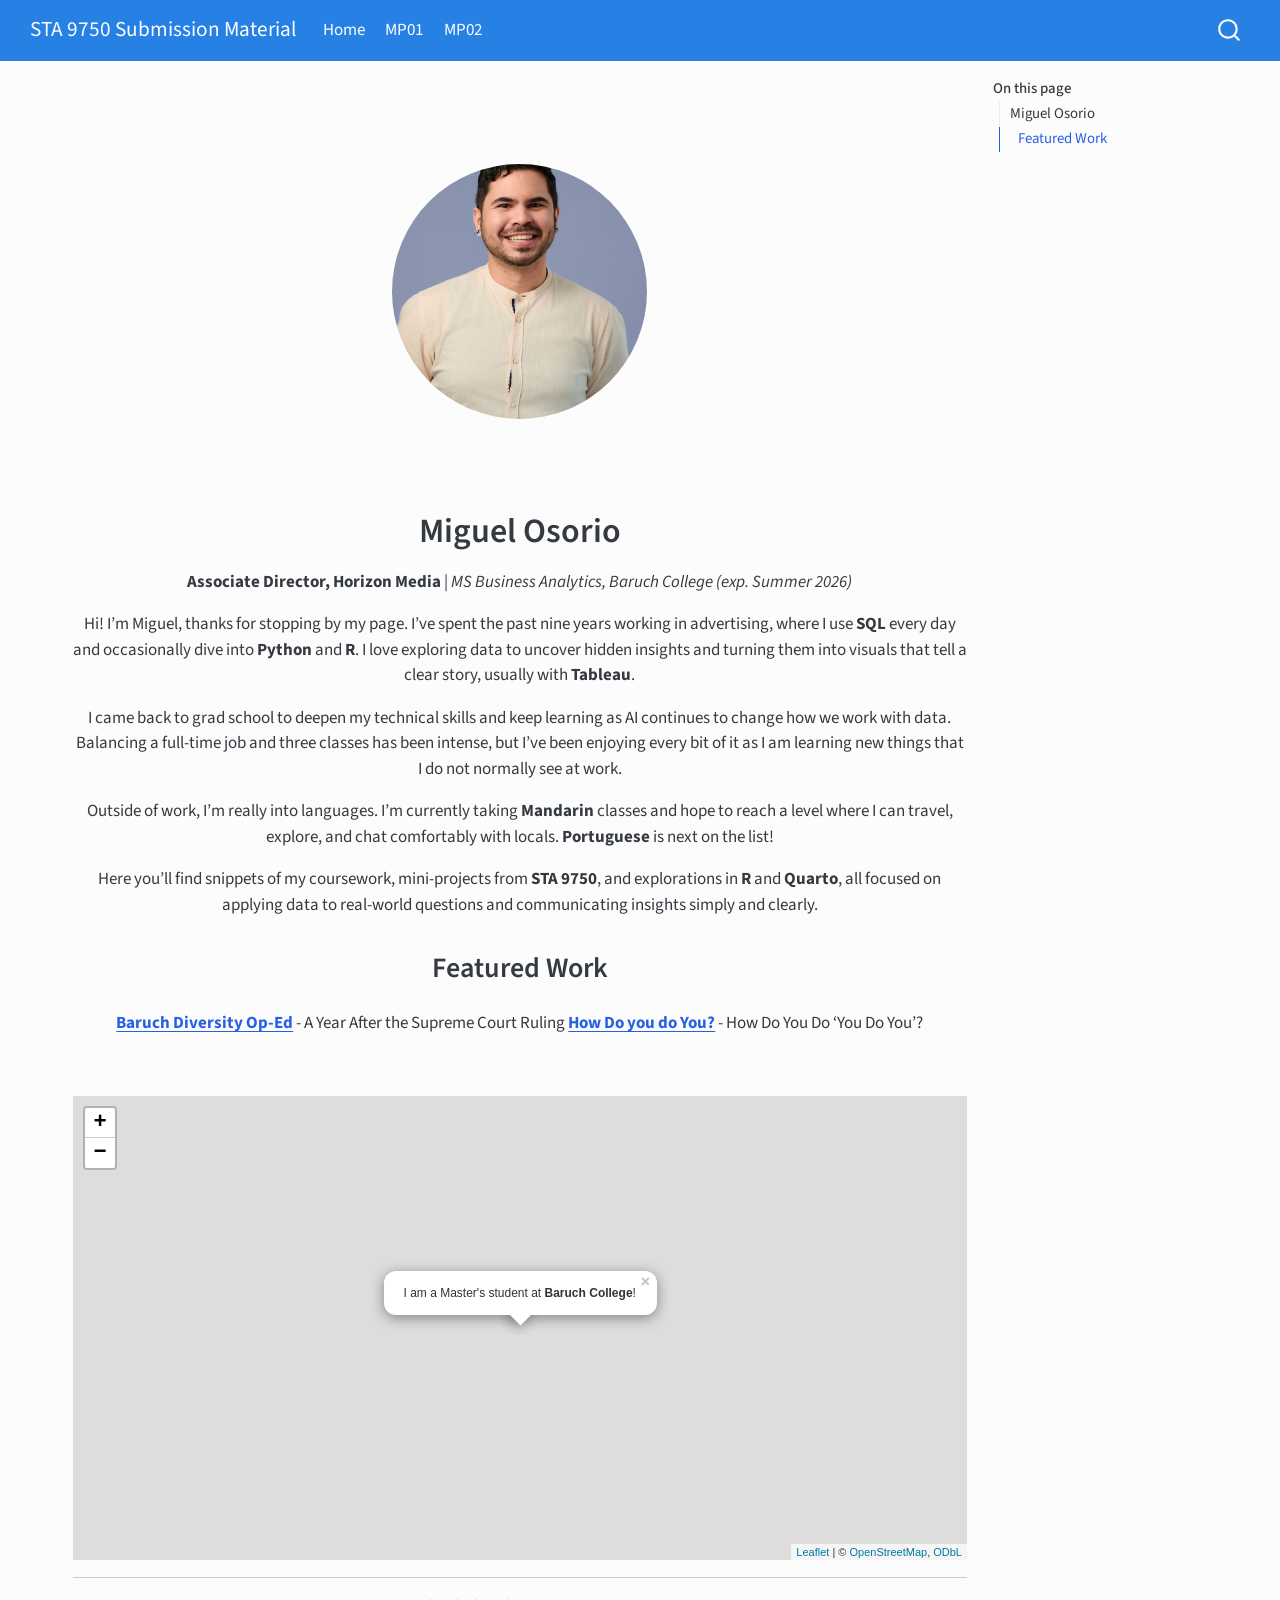
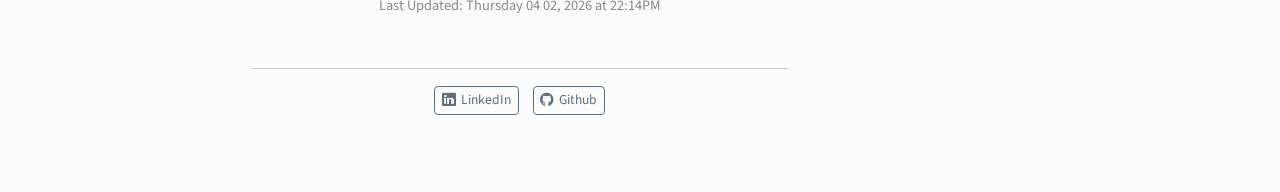
==== docs/index.html @ ac1d6ea3 "Full Submission: Homepage, MP01, and MP02" ====
<!DOCTYPE html>
<html xmlns="http://www.w3.org/1999/xhtml" lang="en" xml:lang="en"><head>

<meta charset="utf-8">
<meta name="generator" content="quarto-1.8.27">

<meta name="viewport" content="width=device-width, initial-scale=1.0, user-scalable=yes">


<title>STA 9750 Submission Material</title>
<style>
code{white-space: pre-wrap;}
span.smallcaps{font-variant: small-caps;}
div.columns{display: flex; gap: min(4vw, 1.5em);}
div.column{flex: auto; overflow-x: auto;}
div.hanging-indent{margin-left: 1.5em; text-indent: -1.5em;}
ul.task-list{list-style: none;}
ul.task-list li input[type="checkbox"] {
  width: 0.8em;
  margin: 0 0.8em 0.2em -1em; /* quarto-specific, see https://github.com/quarto-dev/quarto-cli/issues/4556 */ 
  vertical-align: middle;
}
</style>


<script src="site_libs/quarto-nav/quarto-nav.js"></script>
<script src="site_libs/quarto-nav/headroom.min.js"></script>
<script src="site_libs/clipboard/clipboard.min.js"></script>
<script src="site_libs/quarto-search/autocomplete.umd.js"></script>
<script src="site_libs/quarto-search/fuse.min.js"></script>
<script src="site_libs/quarto-search/quarto-search.js"></script>
<meta name="quarto:offset" content="./">
<script src="site_libs/quarto-html/quarto.js" type="module"></script>
<script src="site_libs/quarto-html/tabsets/tabsets.js" type="module"></script>
<script src="site_libs/quarto-html/axe/axe-check.js" type="module"></script>
<script src="site_libs/quarto-html/popper.min.js"></script>
<script src="site_libs/quarto-html/tippy.umd.min.js"></script>
<link href="site_libs/quarto-html/tippy.css" rel="stylesheet">
<link href="site_libs/quarto-html/quarto-syntax-highlighting-ed96de9b727972fe78a7b5d16c58bf87.css" rel="stylesheet" id="quarto-text-highlighting-styles">
<script src="site_libs/bootstrap/bootstrap.min.js"></script>
<link href="site_libs/bootstrap/bootstrap-icons.css" rel="stylesheet">
<link href="site_libs/bootstrap/bootstrap-029b10fc0dc652dab2ec1ac156c1a037.min.css" rel="stylesheet" append-hash="true" id="quarto-bootstrap" data-mode="light">
<script id="quarto-search-options" type="application/json">{
  "location": "navbar",
  "copy-button": false,
  "collapse-after": 3,
  "panel-placement": "end",
  "type": "overlay",
  "limit": 50,
  "keyboard-shortcut": [
    "f",
    "/",
    "s"
  ],
  "show-item-context": false,
  "language": {
    "search-no-results-text": "No results",
    "search-matching-documents-text": "matching documents",
    "search-copy-link-title": "Copy link to search",
    "search-hide-matches-text": "Hide additional matches",
    "search-more-match-text": "more match in this document",
    "search-more-matches-text": "more matches in this document",
    "search-clear-button-title": "Clear",
    "search-text-placeholder": "",
    "search-detached-cancel-button-title": "Cancel",
    "search-submit-button-title": "Submit",
    "search-label": "Search"
  }
}</script>
<link href="site_libs/htmltools-fill-0.5.9/fill.css" rel="stylesheet">

<script src="site_libs/htmlwidgets-1.6.4/htmlwidgets.js"></script>

<script src="site_libs/jquery-3.6.0/jquery-3.6.0.min.js"></script>

<link href="site_libs/leaflet-1.3.1/leaflet.css" rel="stylesheet">

<script src="site_libs/leaflet-1.3.1/leaflet.js"></script>

<link href="site_libs/leafletfix-1.0.0/leafletfix.css" rel="stylesheet">

<script src="site_libs/proj4-2.6.2/proj4.min.js"></script>

<script src="site_libs/Proj4Leaflet-1.0.1/proj4leaflet.js"></script>

<link href="site_libs/rstudio_leaflet-1.3.1/rstudio_leaflet.css" rel="stylesheet">

<script src="site_libs/leaflet-binding-2.2.3/leaflet.js"></script>



<link rel="stylesheet" href="styles.css">
</head>

<body class="nav-fixed quarto-light">

<div id="quarto-search-results"></div>
  <header id="quarto-header" class="headroom fixed-top">
    <nav class="navbar navbar-expand-lg " data-bs-theme="dark">
      <div class="navbar-container container-fluid">
      <div class="navbar-brand-container mx-auto">
    <a class="navbar-brand" href="./index.html">
    <span class="navbar-title">STA 9750 Submission Material</span>
    </a>
  </div>
            <div id="quarto-search" class="" title="Search"></div>
          <button class="navbar-toggler" type="button" data-bs-toggle="collapse" data-bs-target="#navbarCollapse" aria-controls="navbarCollapse" role="menu" aria-expanded="false" aria-label="Toggle navigation" onclick="if (window.quartoToggleHeadroom) { window.quartoToggleHeadroom(); }">
  <span class="navbar-toggler-icon"></span>
</button>
          <div class="collapse navbar-collapse" id="navbarCollapse">
            <ul class="navbar-nav navbar-nav-scroll me-auto">
  <li class="nav-item">
    <a class="nav-link active" href="./index.html" aria-current="page"> 
<span class="menu-text">Home</span></a>
  </li>  
  <li class="nav-item">
    <a class="nav-link" href="./mp01.html"> 
<span class="menu-text">MP01</span></a>
  </li>  
  <li class="nav-item">
    <a class="nav-link" href="./mp02.html"> 
<span class="menu-text">MP02</span></a>
  </li>  
</ul>
          </div> <!-- /navcollapse -->
            <div class="quarto-navbar-tools">
</div>
      </div> <!-- /container-fluid -->
    </nav>
</header>
<!-- content -->
<div id="quarto-content" class="quarto-container page-columns page-rows-contents page-layout-full page-navbar">
<!-- sidebar -->
<!-- margin-sidebar -->
    <div id="quarto-margin-sidebar" class="sidebar margin-sidebar">
        <nav id="TOC" role="doc-toc" class="toc-active">
    <h2 id="toc-title">On this page</h2>
  <ul>
  <li><a href="#miguel-osorio" id="toc-miguel-osorio" class="nav-link active" data-scroll-target="#miguel-osorio">Miguel Osorio</a>
  <ul class="collapse">
  <li><a href="#featured-work" id="toc-featured-work" class="nav-link" data-scroll-target="#featured-work">Featured Work</a></li>
  </ul></li>
  </ul>
</nav>
    </div>
<!-- main -->
<div class="quarto-about-jolla column-page-left">
  <img src="miguel-headshot.jpg" class="about-image
  round " style="height: 15em; width: 15em;">
 <header id="title-block-header" class="quarto-title-block"></header><main class="content column-page-left" id="quarto-document-content">

<section id="miguel-osorio" class="level1">
<h1>Miguel Osorio</h1>
<p><strong>Associate Director, Horizon Media</strong> | <em>MS Business Analytics, Baruch College (exp. Summer 2026)</em></p>
<p>Hi! I’m Miguel, thanks for stopping by my page. I’ve spent the past nine years working in advertising, where I use <strong>SQL</strong> every day and occasionally dive into <strong>Python</strong> and <strong>R</strong>. I love exploring data to uncover hidden insights and turning them into visuals that tell a clear story, usually with <strong>Tableau</strong>.</p>
<p>I came back to grad school to deepen my technical skills and keep learning as AI continues to change how we work with data. Balancing a full-time job and three classes has been intense, but I’ve been enjoying every bit of it as I am learning new things that I do not normally see at work.</p>
<p>Outside of work, I’m really into languages. I’m currently taking <strong>Mandarin</strong> classes and hope to reach a level where I can travel, explore, and chat comfortably with locals. <strong>Portuguese</strong> is next on the list!</p>
<p>Here you’ll find snippets of my coursework, mini-projects from <strong>STA 9750</strong>, and explorations in <strong>R</strong> and <strong>Quarto</strong>, all focused on applying data to real-world questions and communicating insights simply and clearly.</p>
<section id="featured-work" class="level2">
<h2 data-anchor-id="featured-work">Featured Work</h2>
<p><a href="./mp01.html"><strong>Baruch Diversity Op-Ed</strong></a> - A Year After the Supreme Court Ruling <a href="./mp02.html"><strong>How Do you do You?</strong></a> - How Do You Do ‘You Do You’?</p>
<p><br></p>
<div class="cell">
<div class="cell-output-display">
<div class="leaflet html-widget html-fill-item" id="htmlwidget-bba6ddc461e7a5e48468" style="width:100%;height:464px;"></div>
<script type="application/json" data-for="htmlwidget-bba6ddc461e7a5e48468">{"x":{"options":{"crs":{"crsClass":"L.CRS.EPSG3857","code":null,"proj4def":null,"projectedBounds":null,"options":{}}},"calls":[{"method":"addTiles","args":["https://{s}.tile.openstreetmap.org/{z}/{x}/{y}.png",null,null,{"minZoom":0,"maxZoom":18,"tileSize":256,"subdomains":"abc","errorTileUrl":"","tms":false,"noWrap":false,"zoomOffset":0,"zoomReverse":false,"opacity":1,"zIndex":1,"detectRetina":false,"attribution":"&copy; <a href=\"https://openstreetmap.org/copyright/\">OpenStreetMap<\/a>,  <a href=\"https://opendatacommons.org/licenses/odbl/\">ODbL<\/a>"}]},{"method":"addPopups","args":[40.74028,-73.98333,"I am a Master's student at <b>Baruch College<\/b>!",null,null,{"maxWidth":300,"minWidth":50,"autoPan":true,"keepInView":false,"closeButton":true,"className":""}]}],"setView":[[40.74028,-73.98333],17,[]],"limits":{"lat":[40.74028,40.74028],"lng":[-73.98333,-73.98333]}},"evals":[],"jsHooks":[]}</script>
</div>
</div>
<hr>
<p>Last Updated: Thursday 04 02, 2026 at 22:14PM</p>


</section>
</section>
</main> 
  <hr class="about-sep">
   <div class="about-links">
  <a href="https://linkedin.com" class="about-link" rel="" target="">
    <i class="bi bi-linkedin"></i>
     <span class="about-link-text">LinkedIn</span>
  </a>
  <a href="https://github.com" class="about-link" rel="" target="">
    <i class="bi bi-github"></i>
     <span class="about-link-text">Github</span>
  </a>
</div>
</div>
 <!-- /main -->
<script id="quarto-html-after-body" type="application/javascript">
  window.document.addEventListener("DOMContentLoaded", function (event) {
    const isCodeAnnotation = (el) => {
      for (const clz of el.classList) {
        if (clz.startsWith('code-annotation-')) {                     
          return true;
        }
      }
      return false;
    }
    const onCopySuccess = function(e) {
      // button target
      const button = e.trigger;
      // don't keep focus
      button.blur();
      // flash "checked"
      button.classList.add('code-copy-button-checked');
      var currentTitle = button.getAttribute("title");
      button.setAttribute("title", "Copied!");
      let tooltip;
      if (window.bootstrap) {
        button.setAttribute("data-bs-toggle", "tooltip");
        button.setAttribute("data-bs-placement", "left");
        button.setAttribute("data-bs-title", "Copied!");
        tooltip = new bootstrap.Tooltip(button, 
          { trigger: "manual", 
            customClass: "code-copy-button-tooltip",
            offset: [0, -8]});
        tooltip.show();    
      }
      setTimeout(function() {
        if (tooltip) {
          tooltip.hide();
          button.removeAttribute("data-bs-title");
          button.removeAttribute("data-bs-toggle");
          button.removeAttribute("data-bs-placement");
        }
        button.setAttribute("title", currentTitle);
        button.classList.remove('code-copy-button-checked');
      }, 1000);
      // clear code selection
      e.clearSelection();
    }
    const getTextToCopy = function(trigger) {
      const outerScaffold = trigger.parentElement.cloneNode(true);
      const codeEl = outerScaffold.querySelector('code');
      for (const childEl of codeEl.children) {
        if (isCodeAnnotation(childEl)) {
          childEl.remove();
        }
      }
      return codeEl.innerText;
    }
    const clipboard = new window.ClipboardJS('.code-copy-button:not([data-in-quarto-modal])', {
      text: getTextToCopy
    });
    clipboard.on('success', onCopySuccess);
    if (window.document.getElementById('quarto-embedded-source-code-modal')) {
      const clipboardModal = new window.ClipboardJS('.code-copy-button[data-in-quarto-modal]', {
        text: getTextToCopy,
        container: window.document.getElementById('quarto-embedded-source-code-modal')
      });
      clipboardModal.on('success', onCopySuccess);
    }
      var localhostRegex = new RegExp(/^(?:http|https):\/\/localhost\:?[0-9]*\//);
      var mailtoRegex = new RegExp(/^mailto:/);
        var filterRegex = new RegExp("https:\/\/miggonzalz\.github\.io\/STA9750-2026-SPRING\/");
      var isInternal = (href) => {
          return filterRegex.test(href) || localhostRegex.test(href) || mailtoRegex.test(href);
      }
      // Inspect non-navigation links and adorn them if external
     var links = window.document.querySelectorAll('a[href]:not(.nav-link):not(.navbar-brand):not(.toc-action):not(.sidebar-link):not(.sidebar-item-toggle):not(.pagination-link):not(.no-external):not([aria-hidden]):not(.dropdown-item):not(.quarto-navigation-tool):not(.about-link)');
      for (var i=0; i<links.length; i++) {
        const link = links[i];
        if (!isInternal(link.href)) {
          // undo the damage that might have been done by quarto-nav.js in the case of
          // links that we want to consider external
          if (link.dataset.originalHref !== undefined) {
            link.href = link.dataset.originalHref;
          }
        }
      }
    function tippyHover(el, contentFn, onTriggerFn, onUntriggerFn) {
      const config = {
        allowHTML: true,
        maxWidth: 500,
        delay: 100,
        arrow: false,
        appendTo: function(el) {
            return el.parentElement;
        },
        interactive: true,
        interactiveBorder: 10,
        theme: 'quarto',
        placement: 'bottom-start',
      };
      if (contentFn) {
        config.content = contentFn;
      }
      if (onTriggerFn) {
        config.onTrigger = onTriggerFn;
      }
      if (onUntriggerFn) {
        config.onUntrigger = onUntriggerFn;
      }
      window.tippy(el, config); 
    }
    const noterefs = window.document.querySelectorAll('a[role="doc-noteref"]');
    for (var i=0; i<noterefs.length; i++) {
      const ref = noterefs[i];
      tippyHover(ref, function() {
        // use id or data attribute instead here
        let href = ref.getAttribute('data-footnote-href') || ref.getAttribute('href');
        try { href = new URL(href).hash; } catch {}
        const id = href.replace(/^#\/?/, "");
        const note = window.document.getElementById(id);
        if (note) {
          return note.innerHTML;
        } else {
          return "";
        }
      });
    }
    const xrefs = window.document.querySelectorAll('a.quarto-xref');
    const processXRef = (id, note) => {
      // Strip column container classes
      const stripColumnClz = (el) => {
        el.classList.remove("page-full", "page-columns");
        if (el.children) {
          for (const child of el.children) {
            stripColumnClz(child);
          }
        }
      }
      stripColumnClz(note)
      if (id === null || id.startsWith('sec-')) {
        // Special case sections, only their first couple elements
        const container = document.createElement("div");
        if (note.children && note.children.length > 2) {
          container.appendChild(note.children[0].cloneNode(true));
          for (let i = 1; i < note.children.length; i++) {
            const child = note.children[i];
            if (child.tagName === "P" && child.innerText === "") {
              continue;
            } else {
              container.appendChild(child.cloneNode(true));
              break;
            }
          }
          if (window.Quarto?.typesetMath) {
            window.Quarto.typesetMath(container);
          }
          return container.innerHTML
        } else {
          if (window.Quarto?.typesetMath) {
            window.Quarto.typesetMath(note);
          }
          return note.innerHTML;
        }
      } else {
        // Remove any anchor links if they are present
        const anchorLink = note.querySelector('a.anchorjs-link');
        if (anchorLink) {
          anchorLink.remove();
        }
        if (window.Quarto?.typesetMath) {
          window.Quarto.typesetMath(note);
        }
        if (note.classList.contains("callout")) {
          return note.outerHTML;
        } else {
          return note.innerHTML;
        }
      }
    }
    for (var i=0; i<xrefs.length; i++) {
      const xref = xrefs[i];
      tippyHover(xref, undefined, function(instance) {
        instance.disable();
        let url = xref.getAttribute('href');
        let hash = undefined; 
        if (url.startsWith('#')) {
          hash = url;
        } else {
          try { hash = new URL(url).hash; } catch {}
        }
        if (hash) {
          const id = hash.replace(/^#\/?/, "");
          const note = window.document.getElementById(id);
          if (note !== null) {
            try {
              const html = processXRef(id, note.cloneNode(true));
              instance.setContent(html);
            } finally {
              instance.enable();
              instance.show();
            }
          } else {
            // See if we can fetch this
            fetch(url.split('#')[0])
            .then(res => res.text())
            .then(html => {
              const parser = new DOMParser();
              const htmlDoc = parser.parseFromString(html, "text/html");
              const note = htmlDoc.getElementById(id);
              if (note !== null) {
                const html = processXRef(id, note);
                instance.setContent(html);
              } 
            }).finally(() => {
              instance.enable();
              instance.show();
            });
          }
        } else {
          // See if we can fetch a full url (with no hash to target)
          // This is a special case and we should probably do some content thinning / targeting
          fetch(url)
          .then(res => res.text())
          .then(html => {
            const parser = new DOMParser();
            const htmlDoc = parser.parseFromString(html, "text/html");
            const note = htmlDoc.querySelector('main.content');
            if (note !== null) {
              // This should only happen for chapter cross references
              // (since there is no id in the URL)
              // remove the first header
              if (note.children.length > 0 && note.children[0].tagName === "HEADER") {
                note.children[0].remove();
              }
              const html = processXRef(null, note);
              instance.setContent(html);
            } 
          }).finally(() => {
            instance.enable();
            instance.show();
          });
        }
      }, function(instance) {
      });
    }
        let selectedAnnoteEl;
        const selectorForAnnotation = ( cell, annotation) => {
          let cellAttr = 'data-code-cell="' + cell + '"';
          let lineAttr = 'data-code-annotation="' +  annotation + '"';
          const selector = 'span[' + cellAttr + '][' + lineAttr + ']';
          return selector;
        }
        const selectCodeLines = (annoteEl) => {
          const doc = window.document;
          const targetCell = annoteEl.getAttribute("data-target-cell");
          const targetAnnotation = annoteEl.getAttribute("data-target-annotation");
          const annoteSpan = window.document.querySelector(selectorForAnnotation(targetCell, targetAnnotation));
          const lines = annoteSpan.getAttribute("data-code-lines").split(",");
          const lineIds = lines.map((line) => {
            return targetCell + "-" + line;
          })
          let top = null;
          let height = null;
          let parent = null;
          if (lineIds.length > 0) {
              //compute the position of the single el (top and bottom and make a div)
              const el = window.document.getElementById(lineIds[0]);
              top = el.offsetTop;
              height = el.offsetHeight;
              parent = el.parentElement.parentElement;
            if (lineIds.length > 1) {
              const lastEl = window.document.getElementById(lineIds[lineIds.length - 1]);
              const bottom = lastEl.offsetTop + lastEl.offsetHeight;
              height = bottom - top;
            }
            if (top !== null && height !== null && parent !== null) {
              // cook up a div (if necessary) and position it 
              let div = window.document.getElementById("code-annotation-line-highlight");
              if (div === null) {
                div = window.document.createElement("div");
                div.setAttribute("id", "code-annotation-line-highlight");
                div.style.position = 'absolute';
                parent.appendChild(div);
              }
              div.style.top = top - 2 + "px";
              div.style.height = height + 4 + "px";
              div.style.left = 0;
              let gutterDiv = window.document.getElementById("code-annotation-line-highlight-gutter");
              if (gutterDiv === null) {
                gutterDiv = window.document.createElement("div");
                gutterDiv.setAttribute("id", "code-annotation-line-highlight-gutter");
                gutterDiv.style.position = 'absolute';
                const codeCell = window.document.getElementById(targetCell);
                const gutter = codeCell.querySelector('.code-annotation-gutter');
                gutter.appendChild(gutterDiv);
              }
              gutterDiv.style.top = top - 2 + "px";
              gutterDiv.style.height = height + 4 + "px";
            }
            selectedAnnoteEl = annoteEl;
          }
        };
        const unselectCodeLines = () => {
          const elementsIds = ["code-annotation-line-highlight", "code-annotation-line-highlight-gutter"];
          elementsIds.forEach((elId) => {
            const div = window.document.getElementById(elId);
            if (div) {
              div.remove();
            }
          });
          selectedAnnoteEl = undefined;
        };
          // Handle positioning of the toggle
      window.addEventListener(
        "resize",
        throttle(() => {
          elRect = undefined;
          if (selectedAnnoteEl) {
            selectCodeLines(selectedAnnoteEl);
          }
        }, 10)
      );
      function throttle(fn, ms) {
      let throttle = false;
      let timer;
        return (...args) => {
          if(!throttle) { // first call gets through
              fn.apply(this, args);
              throttle = true;
          } else { // all the others get throttled
              if(timer) clearTimeout(timer); // cancel #2
              timer = setTimeout(() => {
                fn.apply(this, args);
                timer = throttle = false;
              }, ms);
          }
        };
      }
        // Attach click handler to the DT
        const annoteDls = window.document.querySelectorAll('dt[data-target-cell]');
        for (const annoteDlNode of annoteDls) {
          annoteDlNode.addEventListener('click', (event) => {
            const clickedEl = event.target;
            if (clickedEl !== selectedAnnoteEl) {
              unselectCodeLines();
              const activeEl = window.document.querySelector('dt[data-target-cell].code-annotation-active');
              if (activeEl) {
                activeEl.classList.remove('code-annotation-active');
              }
              selectCodeLines(clickedEl);
              clickedEl.classList.add('code-annotation-active');
            } else {
              // Unselect the line
              unselectCodeLines();
              clickedEl.classList.remove('code-annotation-active');
            }
          });
        }
    const findCites = (el) => {
      const parentEl = el.parentElement;
      if (parentEl) {
        const cites = parentEl.dataset.cites;
        if (cites) {
          return {
            el,
            cites: cites.split(' ')
          };
        } else {
          return findCites(el.parentElement)
        }
      } else {
        return undefined;
      }
    };
    var bibliorefs = window.document.querySelectorAll('a[role="doc-biblioref"]');
    for (var i=0; i<bibliorefs.length; i++) {
      const ref = bibliorefs[i];
      const citeInfo = findCites(ref);
      if (citeInfo) {
        tippyHover(citeInfo.el, function() {
          var popup = window.document.createElement('div');
          citeInfo.cites.forEach(function(cite) {
            var citeDiv = window.document.createElement('div');
            citeDiv.classList.add('hanging-indent');
            citeDiv.classList.add('csl-entry');
            var biblioDiv = window.document.getElementById('ref-' + cite);
            if (biblioDiv) {
              citeDiv.innerHTML = biblioDiv.innerHTML;
            }
            popup.appendChild(citeDiv);
          });
          return popup.innerHTML;
        });
      }
    }
  });
  </script>
</div> <!-- /content -->




</body></html>
---- docs/site_libs/quarto-html/tippy.css ----
.tippy-box[data-animation=fade][data-state=hidden]{opacity:0}[data-tippy-root]{max-width:calc(100vw - 10px)}.tippy-box{position:relative;background-color:#333;color:#fff;border-radius:4px;font-size:14px;line-height:1.4;white-space:normal;outline:0;transition-property:transform,visibility,opacity}.tippy-box[data-placement^=top]>.tippy-arrow{bottom:0}.tippy-box[data-placement^=top]>.tippy-arrow:before{bottom:-7px;left:0;border-width:8px 8px 0;border-top-color:initial;transform-origin:center top}.tippy-box[data-placement^=bottom]>.tippy-arrow{top:0}.tippy-box[data-placement^=bottom]>.tippy-arrow:before{top:-7px;left:0;border-width:0 8px 8px;border-bottom-color:initial;transform-origin:center bottom}.tippy-box[data-placement^=left]>.tippy-arrow{right:0}.tippy-box[data-placement^=left]>.tippy-arrow:before{border-width:8px 0 8px 8px;border-left-color:initial;right:-7px;transform-origin:center left}.tippy-box[data-placement^=right]>.tippy-arrow{left:0}.tippy-box[data-placement^=right]>.tippy-arrow:before{left:-7px;border-width:8px 8px 8px 0;border-right-color:initial;transform-origin:center right}.tippy-box[data-inertia][data-state=visible]{transition-timing-function:cubic-bezier(.54,1.5,.38,1.11)}.tippy-arrow{width:16px;height:16px;color:#333}.tippy-arrow:before{content:"";position:absolute;border-color:transparent;border-style:solid}.tippy-content{position:relative;padding:5px 9px;z-index:1}
---- docs/site_libs/quarto-html/quarto-syntax-highlighting-ed96de9b727972fe78a7b5d16c58bf87.css ----
/* quarto syntax highlight colors */
:root {
  --quarto-hl-ot-color: #003B4F;
  --quarto-hl-at-color: #657422;
  --quarto-hl-ss-color: #20794D;
  --quarto-hl-an-color: #5E5E5E;
  --quarto-hl-fu-color: #4758AB;
  --quarto-hl-st-color: #20794D;
  --quarto-hl-cf-color: #003B4F;
  --quarto-hl-op-color: #5E5E5E;
  --quarto-hl-er-color: #AD0000;
  --quarto-hl-bn-color: #AD0000;
  --quarto-hl-al-color: #AD0000;
  --quarto-hl-va-color: #111111;
  --quarto-hl-bu-color: inherit;
  --quarto-hl-ex-color: inherit;
  --quarto-hl-pp-color: #AD0000;
  --quarto-hl-in-color: #5E5E5E;
  --quarto-hl-vs-color: #20794D;
  --quarto-hl-wa-color: #5E5E5E;
  --quarto-hl-do-color: #5E5E5E;
  --quarto-hl-im-color: #00769E;
  --quarto-hl-ch-color: #20794D;
  --quarto-hl-dt-color: #AD0000;
  --quarto-hl-fl-color: #AD0000;
  --quarto-hl-co-color: #5E5E5E;
  --quarto-hl-cv-color: #5E5E5E;
  --quarto-hl-cn-color: #8f5902;
  --quarto-hl-sc-color: #5E5E5E;
  --quarto-hl-dv-color: #AD0000;
  --quarto-hl-kw-color: #003B4F;
}

/* other quarto variables */
:root {
  --quarto-font-monospace: SFMono-Regular, Menlo, Monaco, Consolas, "Liberation Mono", "Courier New", monospace;
}

/* syntax highlight based on Pandoc's rules */
pre > code.sourceCode > span {
  color: #003B4F;
}

code.sourceCode > span {
  color: #003B4F;
}

div.sourceCode,
div.sourceCode pre.sourceCode {
  color: #003B4F;
}

/* Normal */
code span {
  color: #003B4F;
}

/* Alert */
code span.al {
  color: #AD0000;
  font-style: inherit;
}

/* Annotation */
code span.an {
  color: #5E5E5E;
  font-style: inherit;
}

/* Attribute */
code span.at {
  color: #657422;
  font-style: inherit;
}

/* BaseN */
code span.bn {
  color: #AD0000;
  font-style: inherit;
}

/* BuiltIn */
code span.bu {
  font-style: inherit;
}

/* ControlFlow */
code span.cf {
  color: #003B4F;
  font-weight: bold;
  font-style: inherit;
}

/* Char */
code span.ch {
  color: #20794D;
  font-style: inherit;
}

/* Constant */
code span.cn {
  color: #8f5902;
  font-style: inherit;
}

/* Comment */
code span.co {
  color: #5E5E5E;
  font-style: inherit;
}

/* CommentVar */
code span.cv {
  color: #5E5E5E;
  font-style: italic;
}

/* Documentation */
code span.do {
  color: #5E5E5E;
  font-style: italic;
}

/* DataType */
code span.dt {
  color: #AD0000;
  font-style: inherit;
}

/* DecVal */
code span.dv {
  color: #AD0000;
  font-style: inherit;
}

/* Error */
code span.er {
  color: #AD0000;
  font-style: inherit;
}

/* Extension */
code span.ex {
  font-style: inherit;
}

/* Float */
code span.fl {
  color: #AD0000;
  font-style: inherit;
}

/* Function */
code span.fu {
  color: #4758AB;
  font-style: inherit;
}

/* Import */
code span.im {
  color: #00769E;
  font-style: inherit;
}

/* Information */
code span.in {
  color: #5E5E5E;
  font-style: inherit;
}

/* Keyword */
code span.kw {
  color: #003B4F;
  font-weight: bold;
  font-style: inherit;
}

/* Operator */
code span.op {
  color: #5E5E5E;
  font-style: inherit;
}

/* Other */
code span.ot {
  color: #003B4F;
  font-style: inherit;
}

/* Preprocessor */
code span.pp {
  color: #AD0000;
  font-style: inherit;
}

/* SpecialChar */
code span.sc {
  color: #5E5E5E;
  font-style: inherit;
}

/* SpecialString */
code span.ss {
  color: #20794D;
  font-style: inherit;
}

/* String */
code span.st {
  color: #20794D;
  font-style: inherit;
}

/* Variable */
code span.va {
  color: #111111;
  font-style: inherit;
}

/* VerbatimString */
code span.vs {
  color: #20794D;
  font-style: inherit;
}

/* Warning */
code span.wa {
  color: #5E5E5E;
  font-style: italic;
}

.prevent-inlining {
  content: "</";
}

/*# sourceMappingURL=0920dd6d7437995b8cdf7429764427b1.css.map */
---- docs/site_libs/htmltools-fill-0.5.9/fill.css ----
@layer htmltools {
  .html-fill-container {
    display: flex;
    flex-direction: column;
    /* Prevent the container from expanding vertically or horizontally beyond its
    parent's constraints. */
    min-height: 0;
    min-width: 0;
  }
  .html-fill-container > .html-fill-item {
    /* Fill items can grow and shrink freely within
    available vertical space in fillable container */
    flex: 1 1 auto;
    min-height: 0;
    min-width: 0;
  }
  .html-fill-container > :not(.html-fill-item) {
    /* Prevent shrinking or growing of non-fill items */
    flex: 0 0 auto;
  }
}
---- docs/site_libs/leafletfix-1.0.0/leafletfix.css ----
/* Work around CSS properties introduced on img by bootstrap */
img.leaflet-tile {
  padding: 0;
  margin: 0;
  border-radius: 0;
  border: none;
}
.leaflet .info {
  padding: 6px 8px;
  font: 14px/16px Arial, Helvetica, sans-serif;
  background: white;
  background: rgba(255,255,255,0.8);
  box-shadow: 0 0 15px rgba(0,0,0,0.2);
  border-radius: 5px;
}
.leaflet .legend {
  line-height: 18px;
  color: #555;
}
.leaflet .legend svg text {
  fill: #555;
}
.leaflet .legend svg line {
  stroke: #555;
}
.leaflet .legend i {
  width: 18px;
  height: 18px;
  margin-right: 4px;
  opacity: 0.7;
  display: inline-block;
  vertical-align: top;
  /*For IE 7*/
  zoom: 1;
  *display: inline;
}
---- docs/styles.css ----
/* This targets the <div> you wrapped around your content */
.custom-style {
  background-color: #ffffff; /* White card */
  color: #444444;           /* Soft dark gray text */
  padding: 40px;
  border: 1px solid #eeeeee; /* Light border like the example */
  border-radius: 15px;      /* Rounded corners for the 'card' */
  box-shadow: 0 4px 6px rgba(0,0,0,0.05); /* Subtle shadow */
  max-width: 800px;
  margin: 40px auto;        /* Centers the card on the page */
}
/* ADD THIS PART HERE: This specifically styles the title at the top of the card */
.custom-style h1 {
  margin-top: 0;        /* Removes extra space above the title */
  margin-bottom: 20px;  /* Adds a clean gap before the photo */
  text-align: center;   /* Keeps it centered */
  font-weight: 700;
  color: #222222;
}
/* Adjust the body background to light gray to make the white card pop */
body {
  background-color: #fcfcfc;
}
/* This ensures the 'Jolla' content (photo + links) stays centered */
.quarto-about-jolla {
  display: flex;
  flex-direction: column;
  align-items: center;
  text-align: center;
}

/* This adds a little space between your headshot and your name */
.about-image {
  margin-bottom: 2rem;
}

/* This styles your 'Last Updated' footer to be smaller and centered */
hr + p {
  text-align: center;
  font-size: 0.85rem;
  color: #888888;
}
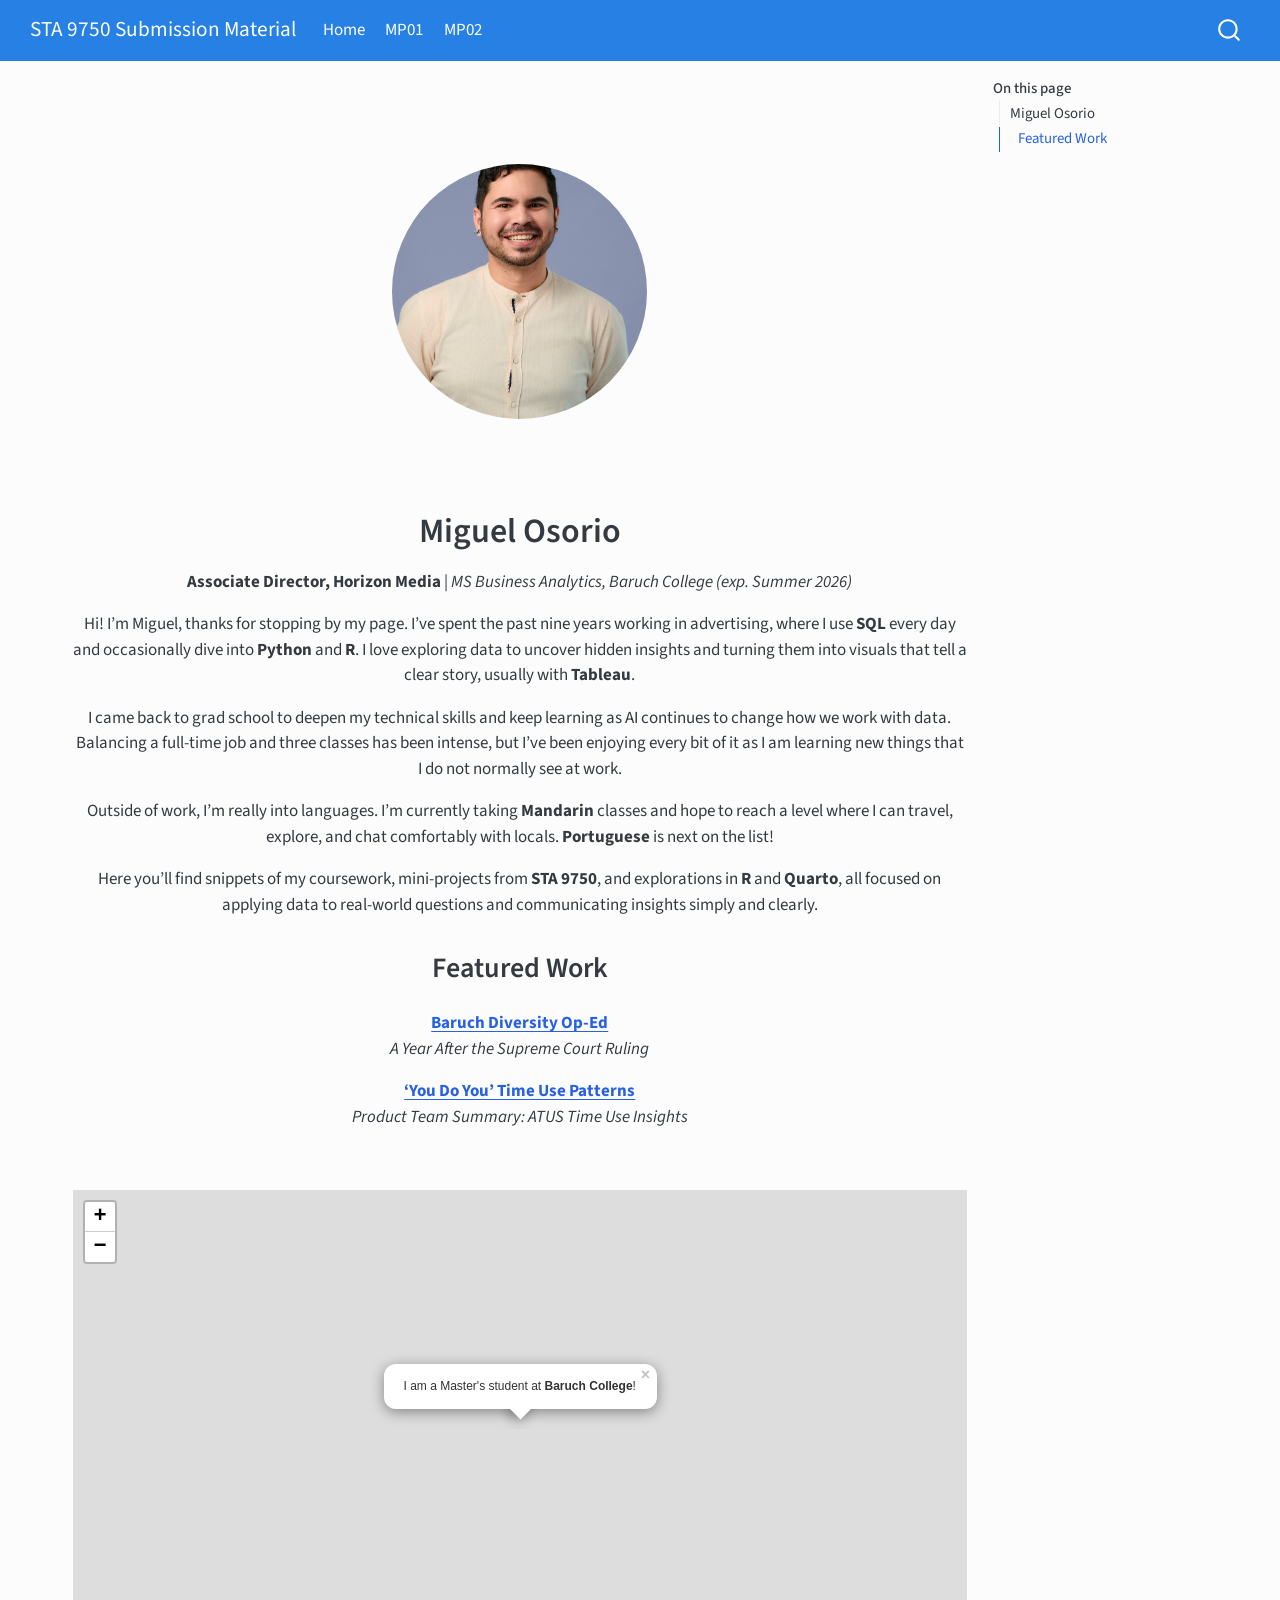
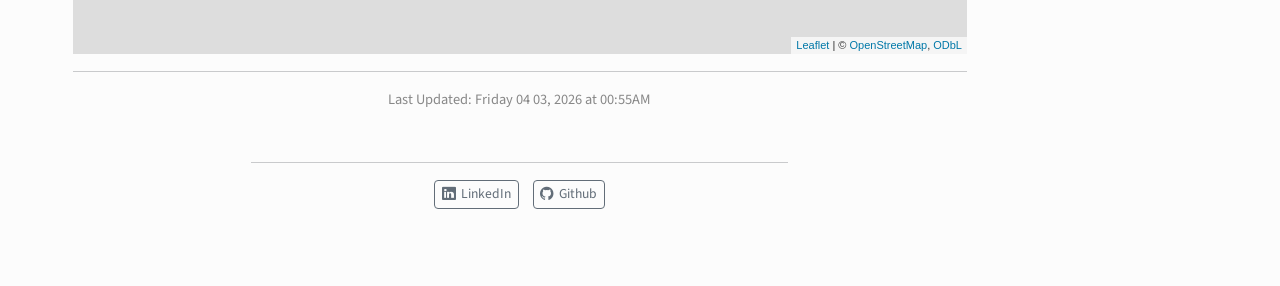
==== commit c803382f: "mp02" ====
--- a/docs/index.html
+++ b/docs/index.html
@@ -158,16 +158,19 @@
 <p>Here you’ll find snippets of my coursework, mini-projects from <strong>STA 9750</strong>, and explorations in <strong>R</strong> and <strong>Quarto</strong>, all focused on applying data to real-world questions and communicating insights simply and clearly.</p>
 <section id="featured-work" class="level2">
 <h2 data-anchor-id="featured-work">Featured Work</h2>
-<p><a href="./mp01.html"><strong>Baruch Diversity Op-Ed</strong></a> - A Year After the Supreme Court Ruling <a href="./mp02.html"><strong>How Do you do You?</strong></a> - How Do You Do ‘You Do You’?</p>
+<p><a href="./mp01.html"><strong>Baruch Diversity Op-Ed</strong></a><br>
+<em>A Year After the Supreme Court Ruling</em></p>
+<p><a href="./mp02.html"><strong>‘You Do You’ Time Use Patterns</strong></a><br>
+<em>Product Team Summary: ATUS Time Use Insights</em></p>
 <p><br></p>
 <div class="cell">
 <div class="cell-output-display">
-<div class="leaflet html-widget html-fill-item" id="htmlwidget-bba6ddc461e7a5e48468" style="width:100%;height:464px;"></div>
-<script type="application/json" data-for="htmlwidget-bba6ddc461e7a5e48468">{"x":{"options":{"crs":{"crsClass":"L.CRS.EPSG3857","code":null,"proj4def":null,"projectedBounds":null,"options":{}}},"calls":[{"method":"addTiles","args":["https://{s}.tile.openstreetmap.org/{z}/{x}/{y}.png",null,null,{"minZoom":0,"maxZoom":18,"tileSize":256,"subdomains":"abc","errorTileUrl":"","tms":false,"noWrap":false,"zoomOffset":0,"zoomReverse":false,"opacity":1,"zIndex":1,"detectRetina":false,"attribution":"&copy; <a href=\"https://openstreetmap.org/copyright/\">OpenStreetMap<\/a>,  <a href=\"https://opendatacommons.org/licenses/odbl/\">ODbL<\/a>"}]},{"method":"addPopups","args":[40.74028,-73.98333,"I am a Master's student at <b>Baruch College<\/b>!",null,null,{"maxWidth":300,"minWidth":50,"autoPan":true,"keepInView":false,"closeButton":true,"className":""}]}],"setView":[[40.74028,-73.98333],17,[]],"limits":{"lat":[40.74028,40.74028],"lng":[-73.98333,-73.98333]}},"evals":[],"jsHooks":[]}</script>
+<div class="leaflet html-widget html-fill-item" id="htmlwidget-f9c3f47931ad0a5e2eae" style="width:100%;height:464px;"></div>
+<script type="application/json" data-for="htmlwidget-f9c3f47931ad0a5e2eae">{"x":{"options":{"crs":{"crsClass":"L.CRS.EPSG3857","code":null,"proj4def":null,"projectedBounds":null,"options":{}}},"calls":[{"method":"addTiles","args":["https://{s}.tile.openstreetmap.org/{z}/{x}/{y}.png",null,null,{"minZoom":0,"maxZoom":18,"tileSize":256,"subdomains":"abc","errorTileUrl":"","tms":false,"noWrap":false,"zoomOffset":0,"zoomReverse":false,"opacity":1,"zIndex":1,"detectRetina":false,"attribution":"&copy; <a href=\"https://openstreetmap.org/copyright/\">OpenStreetMap<\/a>,  <a href=\"https://opendatacommons.org/licenses/odbl/\">ODbL<\/a>"}]},{"method":"addPopups","args":[40.74028,-73.98333,"I am a Master's student at <b>Baruch College<\/b>!",null,null,{"maxWidth":300,"minWidth":50,"autoPan":true,"keepInView":false,"closeButton":true,"className":""}]}],"setView":[[40.74028,-73.98333],17,[]],"limits":{"lat":[40.74028,40.74028],"lng":[-73.98333,-73.98333]}},"evals":[],"jsHooks":[]}</script>
 </div>
 </div>
 <hr>
-<p>Last Updated: Thursday 04 02, 2026 at 22:14PM</p>
+<p>Last Updated: Friday 04 03, 2026 at 00:55AM</p>
 
 
 </section>
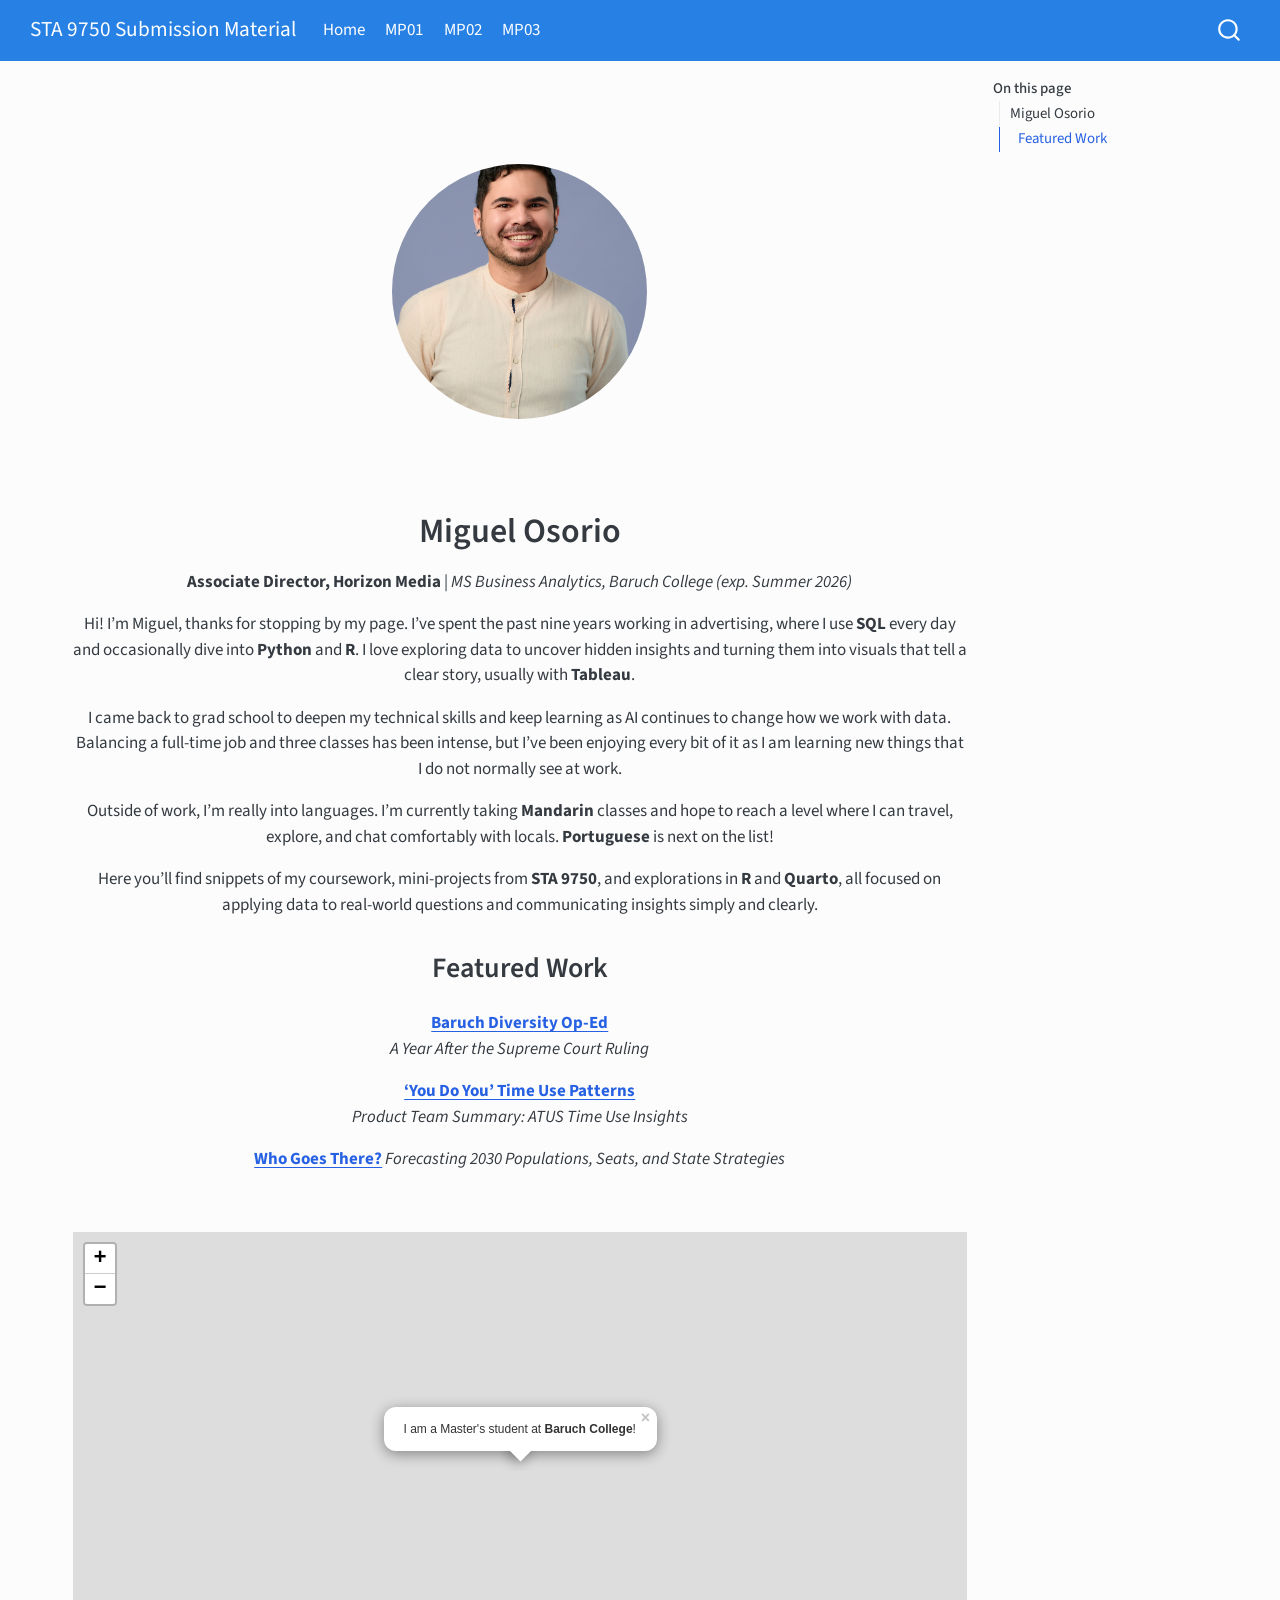
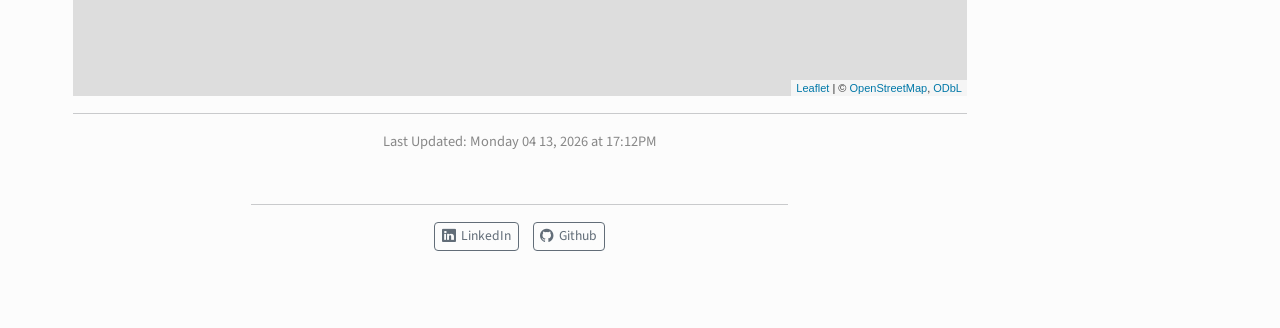
==== commit 94496299: "starting to upload mp03" ====
--- a/docs/index.html
+++ b/docs/index.html
@@ -121,6 +121,10 @@
     <a class="nav-link" href="./mp02.html"> 
 <span class="menu-text">MP02</span></a>
   </li>  
+  <li class="nav-item">
+    <a class="nav-link" href="./mp03.html"> 
+<span class="menu-text">MP03</span></a>
+  </li>  
 </ul>
           </div> <!-- /navcollapse -->
             <div class="quarto-navbar-tools">
@@ -162,15 +166,16 @@
 <em>A Year After the Supreme Court Ruling</em></p>
 <p><a href="./mp02.html"><strong>‘You Do You’ Time Use Patterns</strong></a><br>
 <em>Product Team Summary: ATUS Time Use Insights</em></p>
+<p><a href="./mp03.html"><strong>Who Goes There?</strong></a> <em>Forecasting 2030 Populations, Seats, and State Strategies</em></p>
 <p><br></p>
 <div class="cell">
 <div class="cell-output-display">
-<div class="leaflet html-widget html-fill-item" id="htmlwidget-f9c3f47931ad0a5e2eae" style="width:100%;height:464px;"></div>
-<script type="application/json" data-for="htmlwidget-f9c3f47931ad0a5e2eae">{"x":{"options":{"crs":{"crsClass":"L.CRS.EPSG3857","code":null,"proj4def":null,"projectedBounds":null,"options":{}}},"calls":[{"method":"addTiles","args":["https://{s}.tile.openstreetmap.org/{z}/{x}/{y}.png",null,null,{"minZoom":0,"maxZoom":18,"tileSize":256,"subdomains":"abc","errorTileUrl":"","tms":false,"noWrap":false,"zoomOffset":0,"zoomReverse":false,"opacity":1,"zIndex":1,"detectRetina":false,"attribution":"&copy; <a href=\"https://openstreetmap.org/copyright/\">OpenStreetMap<\/a>,  <a href=\"https://opendatacommons.org/licenses/odbl/\">ODbL<\/a>"}]},{"method":"addPopups","args":[40.74028,-73.98333,"I am a Master's student at <b>Baruch College<\/b>!",null,null,{"maxWidth":300,"minWidth":50,"autoPan":true,"keepInView":false,"closeButton":true,"className":""}]}],"setView":[[40.74028,-73.98333],17,[]],"limits":{"lat":[40.74028,40.74028],"lng":[-73.98333,-73.98333]}},"evals":[],"jsHooks":[]}</script>
+<div class="leaflet html-widget html-fill-item" id="htmlwidget-2970c522ac574f08b79a" style="width:100%;height:464px;"></div>
+<script type="application/json" data-for="htmlwidget-2970c522ac574f08b79a">{"x":{"options":{"crs":{"crsClass":"L.CRS.EPSG3857","code":null,"proj4def":null,"projectedBounds":null,"options":{}}},"calls":[{"method":"addTiles","args":["https://{s}.tile.openstreetmap.org/{z}/{x}/{y}.png",null,null,{"minZoom":0,"maxZoom":18,"tileSize":256,"subdomains":"abc","errorTileUrl":"","tms":false,"noWrap":false,"zoomOffset":0,"zoomReverse":false,"opacity":1,"zIndex":1,"detectRetina":false,"attribution":"&copy; <a href=\"https://openstreetmap.org/copyright/\">OpenStreetMap<\/a>,  <a href=\"https://opendatacommons.org/licenses/odbl/\">ODbL<\/a>"}]},{"method":"addPopups","args":[40.74028,-73.98333,"I am a Master's student at <b>Baruch College<\/b>!",null,null,{"maxWidth":300,"minWidth":50,"autoPan":true,"keepInView":false,"closeButton":true,"className":""}]}],"setView":[[40.74028,-73.98333],17,[]],"limits":{"lat":[40.74028,40.74028],"lng":[-73.98333,-73.98333]}},"evals":[],"jsHooks":[]}</script>
 </div>
 </div>
 <hr>
-<p>Last Updated: Friday 04 03, 2026 at 00:55AM</p>
+<p>Last Updated: Monday 04 13, 2026 at 17:12PM</p>
 
 
 </section>
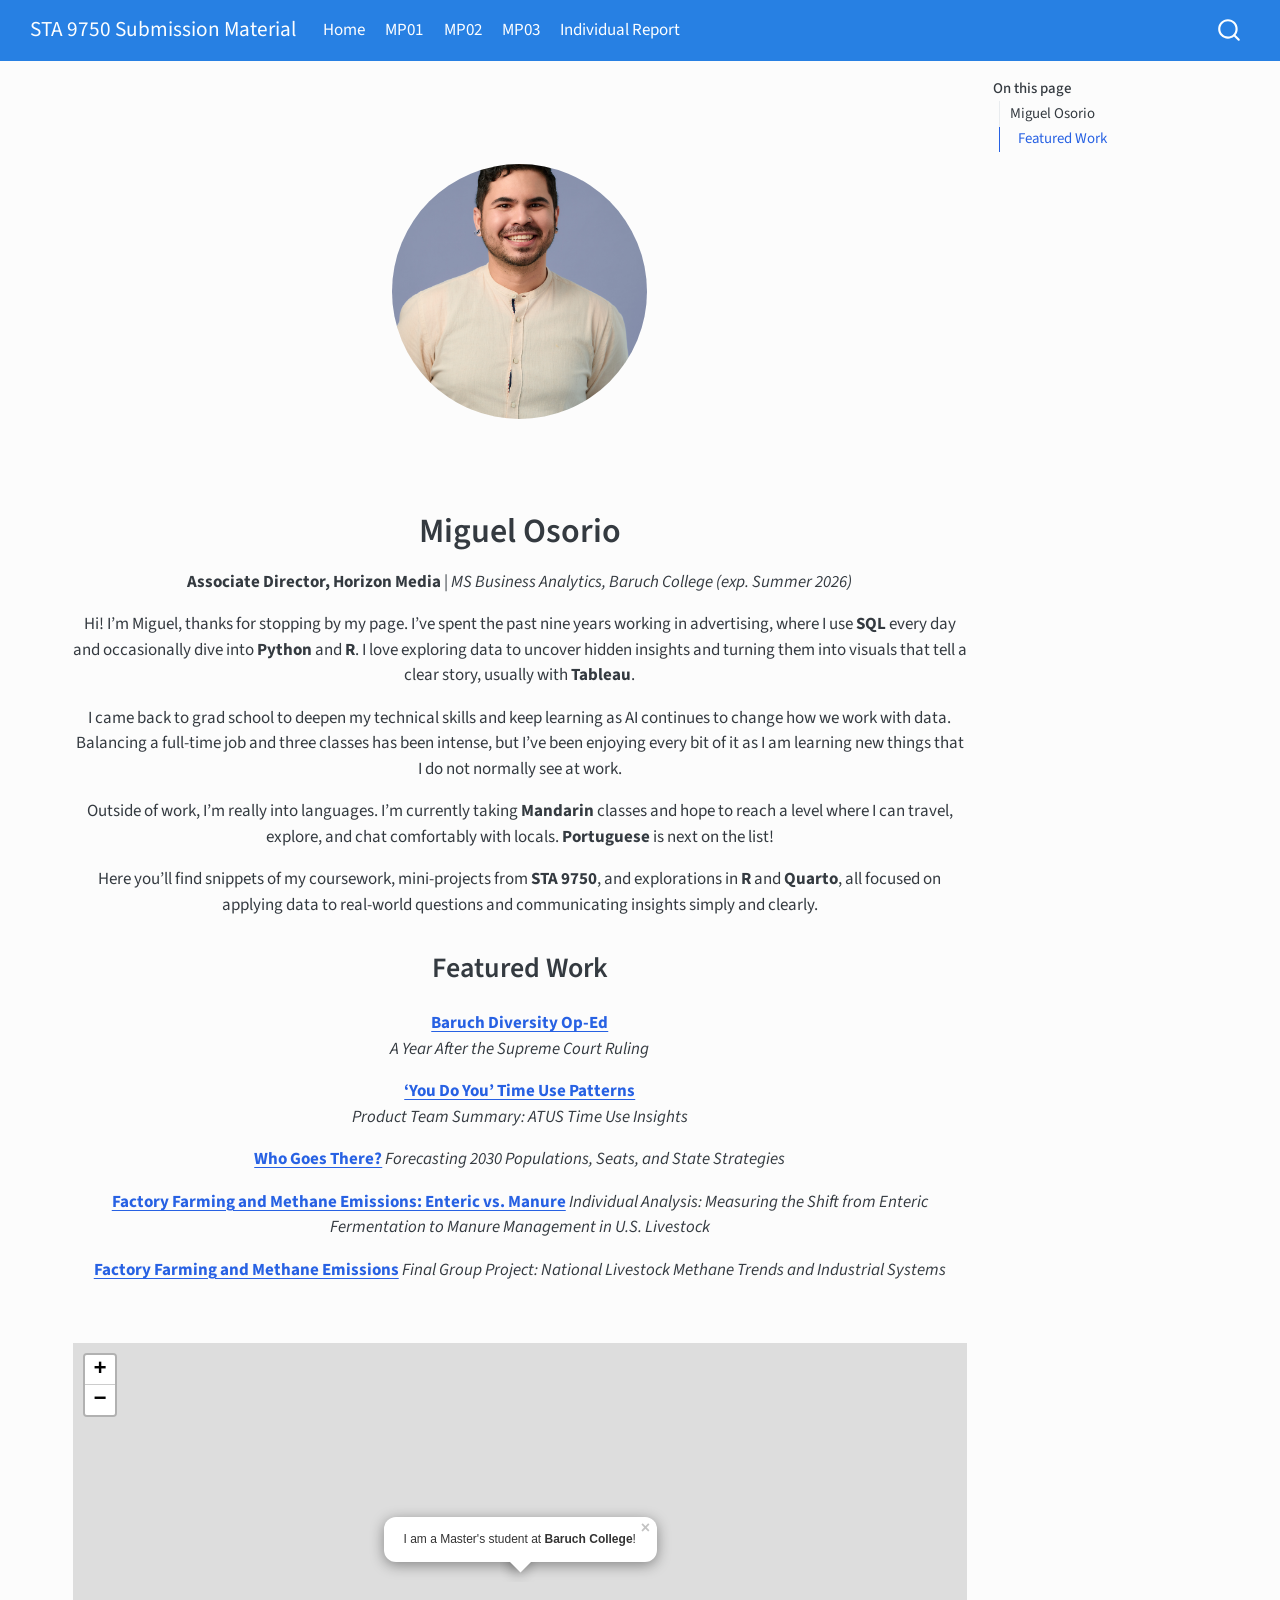
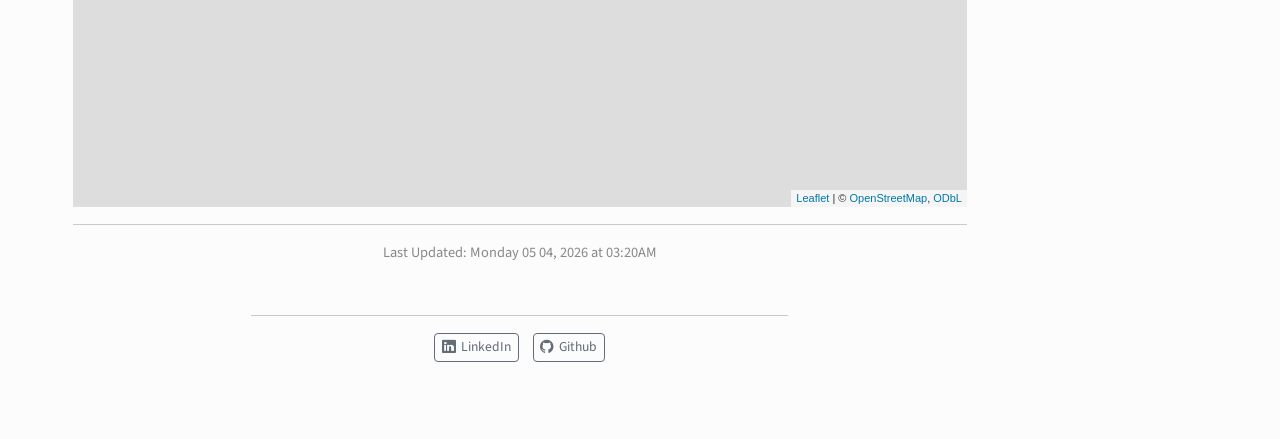
==== commit 3b4bc742: "prep for final" ====
--- a/docs/index.html
+++ b/docs/index.html
@@ -125,6 +125,10 @@
     <a class="nav-link" href="./mp03.html"> 
 <span class="menu-text">MP03</span></a>
   </li>  
+  <li class="nav-item">
+    <a class="nav-link" href="./individual_report.html"> 
+<span class="menu-text">Individual Report</span></a>
+  </li>  
 </ul>
           </div> <!-- /navcollapse -->
             <div class="quarto-navbar-tools">
@@ -167,15 +171,17 @@
 <p><a href="./mp02.html"><strong>‘You Do You’ Time Use Patterns</strong></a><br>
 <em>Product Team Summary: ATUS Time Use Insights</em></p>
 <p><a href="./mp03.html"><strong>Who Goes There?</strong></a> <em>Forecasting 2030 Populations, Seats, and State Strategies</em></p>
+<p><a href="./individual_report.html"><strong>Factory Farming and Methane Emissions: Enteric vs.&nbsp;Manure</strong></a> <em>Individual Analysis: Measuring the Shift from Enteric Fermentation to Manure Management in U.S. Livestock</em></p>
+<p><a href=""><strong>Factory Farming and Methane Emissions</strong></a> <em>Final Group Project: National Livestock Methane Trends and Industrial Systems</em></p>
 <p><br></p>
 <div class="cell">
 <div class="cell-output-display">
-<div class="leaflet html-widget html-fill-item" id="htmlwidget-2970c522ac574f08b79a" style="width:100%;height:464px;"></div>
-<script type="application/json" data-for="htmlwidget-2970c522ac574f08b79a">{"x":{"options":{"crs":{"crsClass":"L.CRS.EPSG3857","code":null,"proj4def":null,"projectedBounds":null,"options":{}}},"calls":[{"method":"addTiles","args":["https://{s}.tile.openstreetmap.org/{z}/{x}/{y}.png",null,null,{"minZoom":0,"maxZoom":18,"tileSize":256,"subdomains":"abc","errorTileUrl":"","tms":false,"noWrap":false,"zoomOffset":0,"zoomReverse":false,"opacity":1,"zIndex":1,"detectRetina":false,"attribution":"&copy; <a href=\"https://openstreetmap.org/copyright/\">OpenStreetMap<\/a>,  <a href=\"https://opendatacommons.org/licenses/odbl/\">ODbL<\/a>"}]},{"method":"addPopups","args":[40.74028,-73.98333,"I am a Master's student at <b>Baruch College<\/b>!",null,null,{"maxWidth":300,"minWidth":50,"autoPan":true,"keepInView":false,"closeButton":true,"className":""}]}],"setView":[[40.74028,-73.98333],17,[]],"limits":{"lat":[40.74028,40.74028],"lng":[-73.98333,-73.98333]}},"evals":[],"jsHooks":[]}</script>
+<div class="leaflet html-widget html-fill-item" id="htmlwidget-3be38bb13c6276c5d504" style="width:100%;height:464px;"></div>
+<script type="application/json" data-for="htmlwidget-3be38bb13c6276c5d504">{"x":{"options":{"crs":{"crsClass":"L.CRS.EPSG3857","code":null,"proj4def":null,"projectedBounds":null,"options":{}}},"calls":[{"method":"addTiles","args":["https://{s}.tile.openstreetmap.org/{z}/{x}/{y}.png",null,null,{"minZoom":0,"maxZoom":18,"tileSize":256,"subdomains":"abc","errorTileUrl":"","tms":false,"noWrap":false,"zoomOffset":0,"zoomReverse":false,"opacity":1,"zIndex":1,"detectRetina":false,"attribution":"&copy; <a href=\"https://openstreetmap.org/copyright/\">OpenStreetMap<\/a>,  <a href=\"https://opendatacommons.org/licenses/odbl/\">ODbL<\/a>"}]},{"method":"addPopups","args":[40.74028,-73.98333,"I am a Master's student at <b>Baruch College<\/b>!",null,null,{"maxWidth":300,"minWidth":50,"autoPan":true,"keepInView":false,"closeButton":true,"className":""}]}],"setView":[[40.74028,-73.98333],17,[]],"limits":{"lat":[40.74028,40.74028],"lng":[-73.98333,-73.98333]}},"evals":[],"jsHooks":[]}</script>
 </div>
 </div>
 <hr>
-<p>Last Updated: Monday 04 13, 2026 at 17:12PM</p>
+<p>Last Updated: Monday 05 04, 2026 at 03:20AM</p>
 
 
 </section>
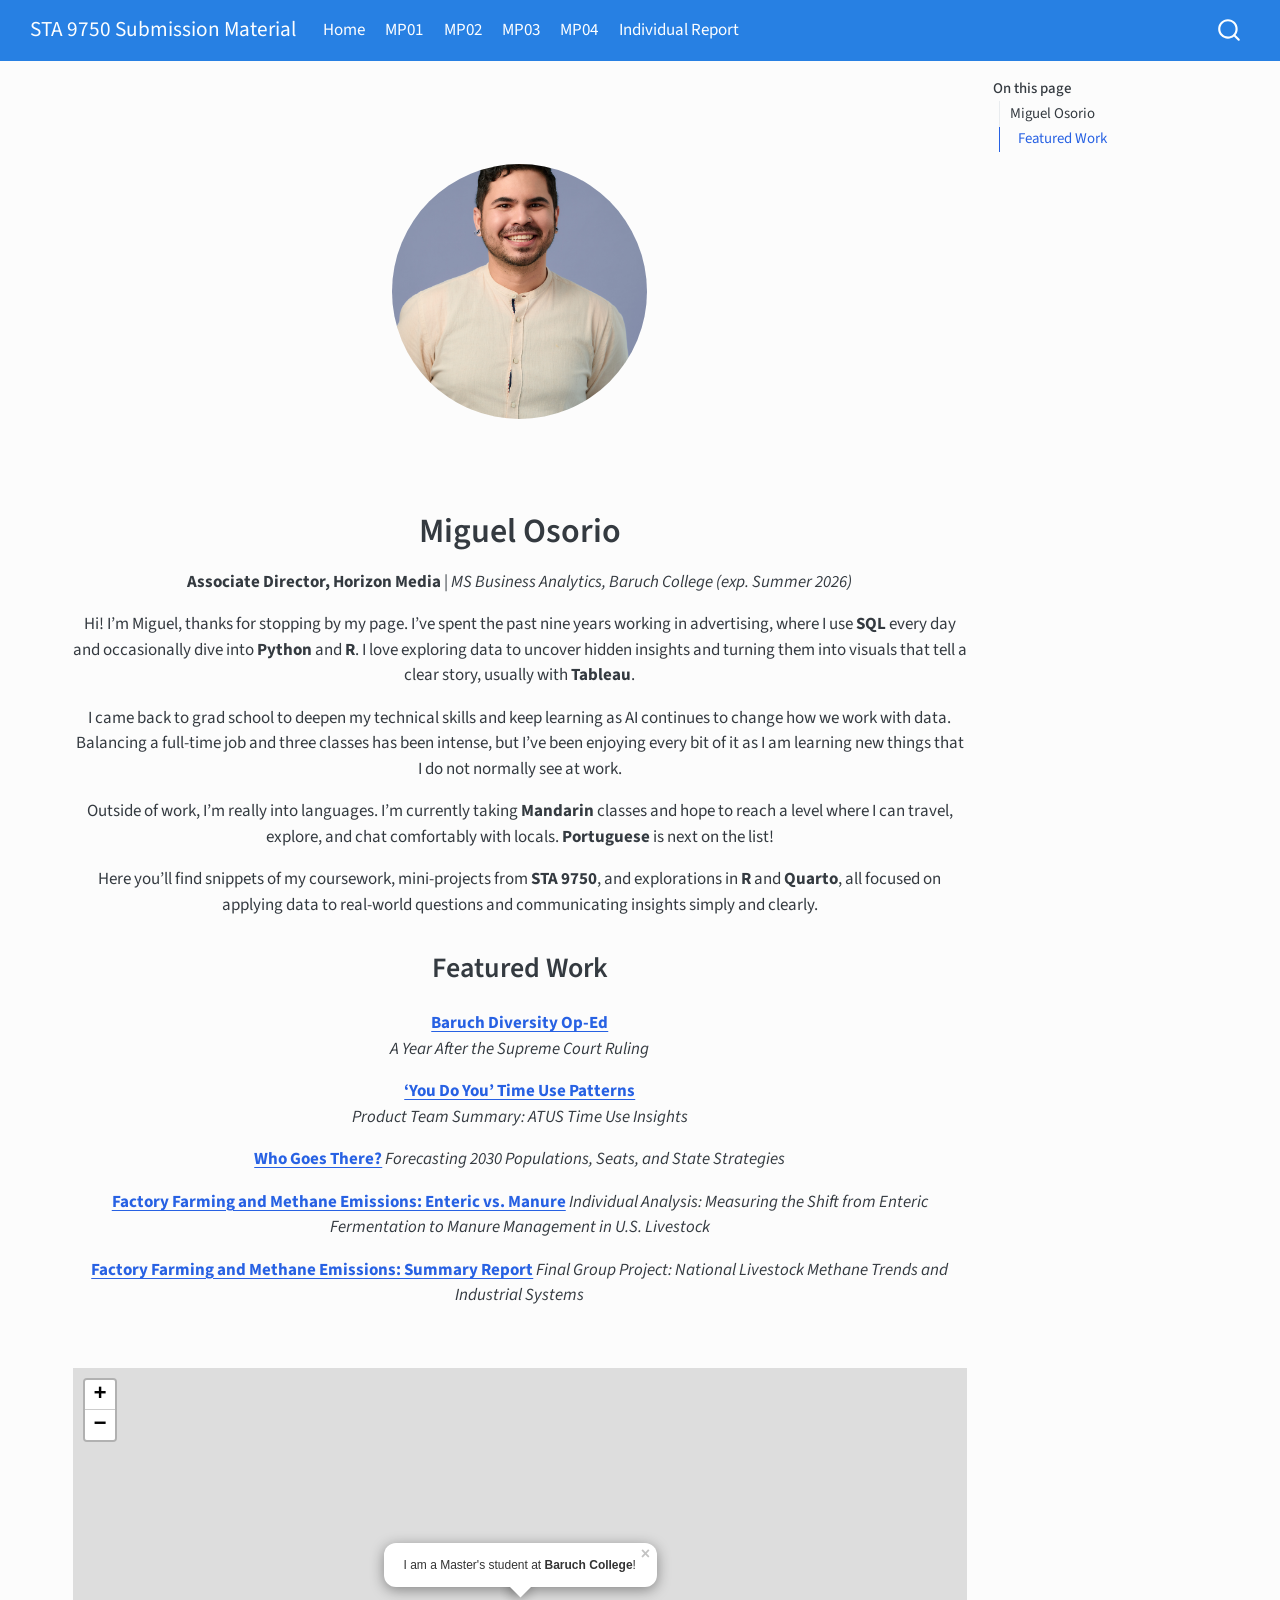
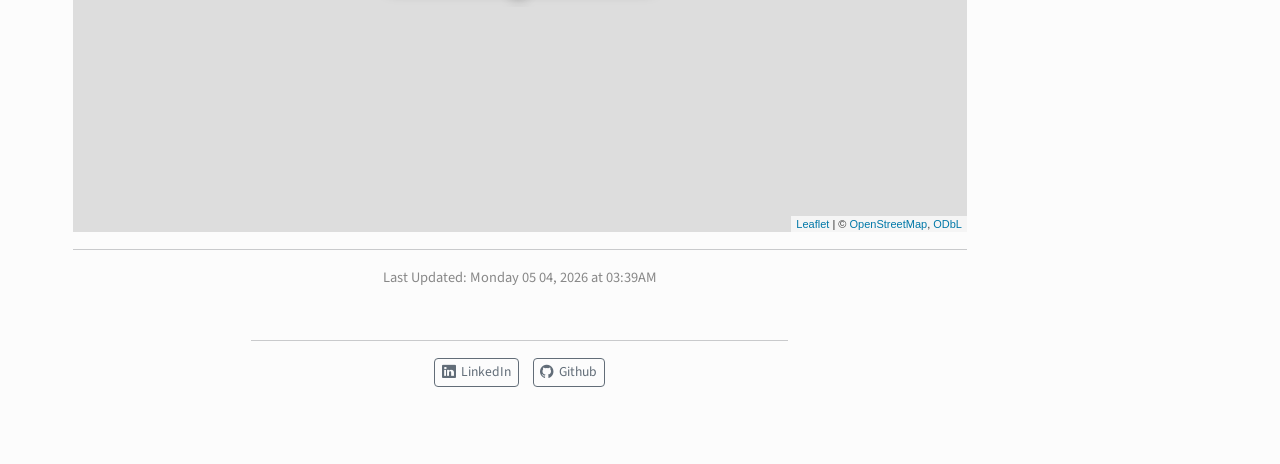
==== commit 32cddf38: "MP04" ====
--- a/docs/index.html
+++ b/docs/index.html
@@ -126,6 +126,10 @@
 <span class="menu-text">MP03</span></a>
   </li>  
   <li class="nav-item">
+    <a class="nav-link" href="./mp04.html"> 
+<span class="menu-text">MP04</span></a>
+  </li>  
+  <li class="nav-item">
     <a class="nav-link" href="./individual_report.html"> 
 <span class="menu-text">Individual Report</span></a>
   </li>  
@@ -172,16 +176,16 @@
 <em>Product Team Summary: ATUS Time Use Insights</em></p>
 <p><a href="./mp03.html"><strong>Who Goes There?</strong></a> <em>Forecasting 2030 Populations, Seats, and State Strategies</em></p>
 <p><a href="./individual_report.html"><strong>Factory Farming and Methane Emissions: Enteric vs.&nbsp;Manure</strong></a> <em>Individual Analysis: Measuring the Shift from Enteric Fermentation to Manure Management in U.S. Livestock</em></p>
-<p><a href=""><strong>Factory Farming and Methane Emissions</strong></a> <em>Final Group Project: National Livestock Methane Trends and Industrial Systems</em></p>
+<p><a href=""><strong>Factory Farming and Methane Emissions: Summary Report</strong></a> <em>Final Group Project: National Livestock Methane Trends and Industrial Systems</em></p>
 <p><br></p>
 <div class="cell">
 <div class="cell-output-display">
-<div class="leaflet html-widget html-fill-item" id="htmlwidget-3be38bb13c6276c5d504" style="width:100%;height:464px;"></div>
-<script type="application/json" data-for="htmlwidget-3be38bb13c6276c5d504">{"x":{"options":{"crs":{"crsClass":"L.CRS.EPSG3857","code":null,"proj4def":null,"projectedBounds":null,"options":{}}},"calls":[{"method":"addTiles","args":["https://{s}.tile.openstreetmap.org/{z}/{x}/{y}.png",null,null,{"minZoom":0,"maxZoom":18,"tileSize":256,"subdomains":"abc","errorTileUrl":"","tms":false,"noWrap":false,"zoomOffset":0,"zoomReverse":false,"opacity":1,"zIndex":1,"detectRetina":false,"attribution":"&copy; <a href=\"https://openstreetmap.org/copyright/\">OpenStreetMap<\/a>,  <a href=\"https://opendatacommons.org/licenses/odbl/\">ODbL<\/a>"}]},{"method":"addPopups","args":[40.74028,-73.98333,"I am a Master's student at <b>Baruch College<\/b>!",null,null,{"maxWidth":300,"minWidth":50,"autoPan":true,"keepInView":false,"closeButton":true,"className":""}]}],"setView":[[40.74028,-73.98333],17,[]],"limits":{"lat":[40.74028,40.74028],"lng":[-73.98333,-73.98333]}},"evals":[],"jsHooks":[]}</script>
+<div class="leaflet html-widget html-fill-item" id="htmlwidget-f262d585a3f7a93700d6" style="width:100%;height:464px;"></div>
+<script type="application/json" data-for="htmlwidget-f262d585a3f7a93700d6">{"x":{"options":{"crs":{"crsClass":"L.CRS.EPSG3857","code":null,"proj4def":null,"projectedBounds":null,"options":{}}},"calls":[{"method":"addTiles","args":["https://{s}.tile.openstreetmap.org/{z}/{x}/{y}.png",null,null,{"minZoom":0,"maxZoom":18,"tileSize":256,"subdomains":"abc","errorTileUrl":"","tms":false,"noWrap":false,"zoomOffset":0,"zoomReverse":false,"opacity":1,"zIndex":1,"detectRetina":false,"attribution":"&copy; <a href=\"https://openstreetmap.org/copyright/\">OpenStreetMap<\/a>,  <a href=\"https://opendatacommons.org/licenses/odbl/\">ODbL<\/a>"}]},{"method":"addPopups","args":[40.74028,-73.98333,"I am a Master's student at <b>Baruch College<\/b>!",null,null,{"maxWidth":300,"minWidth":50,"autoPan":true,"keepInView":false,"closeButton":true,"className":""}]}],"setView":[[40.74028,-73.98333],17,[]],"limits":{"lat":[40.74028,40.74028],"lng":[-73.98333,-73.98333]}},"evals":[],"jsHooks":[]}</script>
 </div>
 </div>
 <hr>
-<p>Last Updated: Monday 05 04, 2026 at 03:20AM</p>
+<p>Last Updated: Monday 05 04, 2026 at 03:39AM</p>
 
 
 </section>
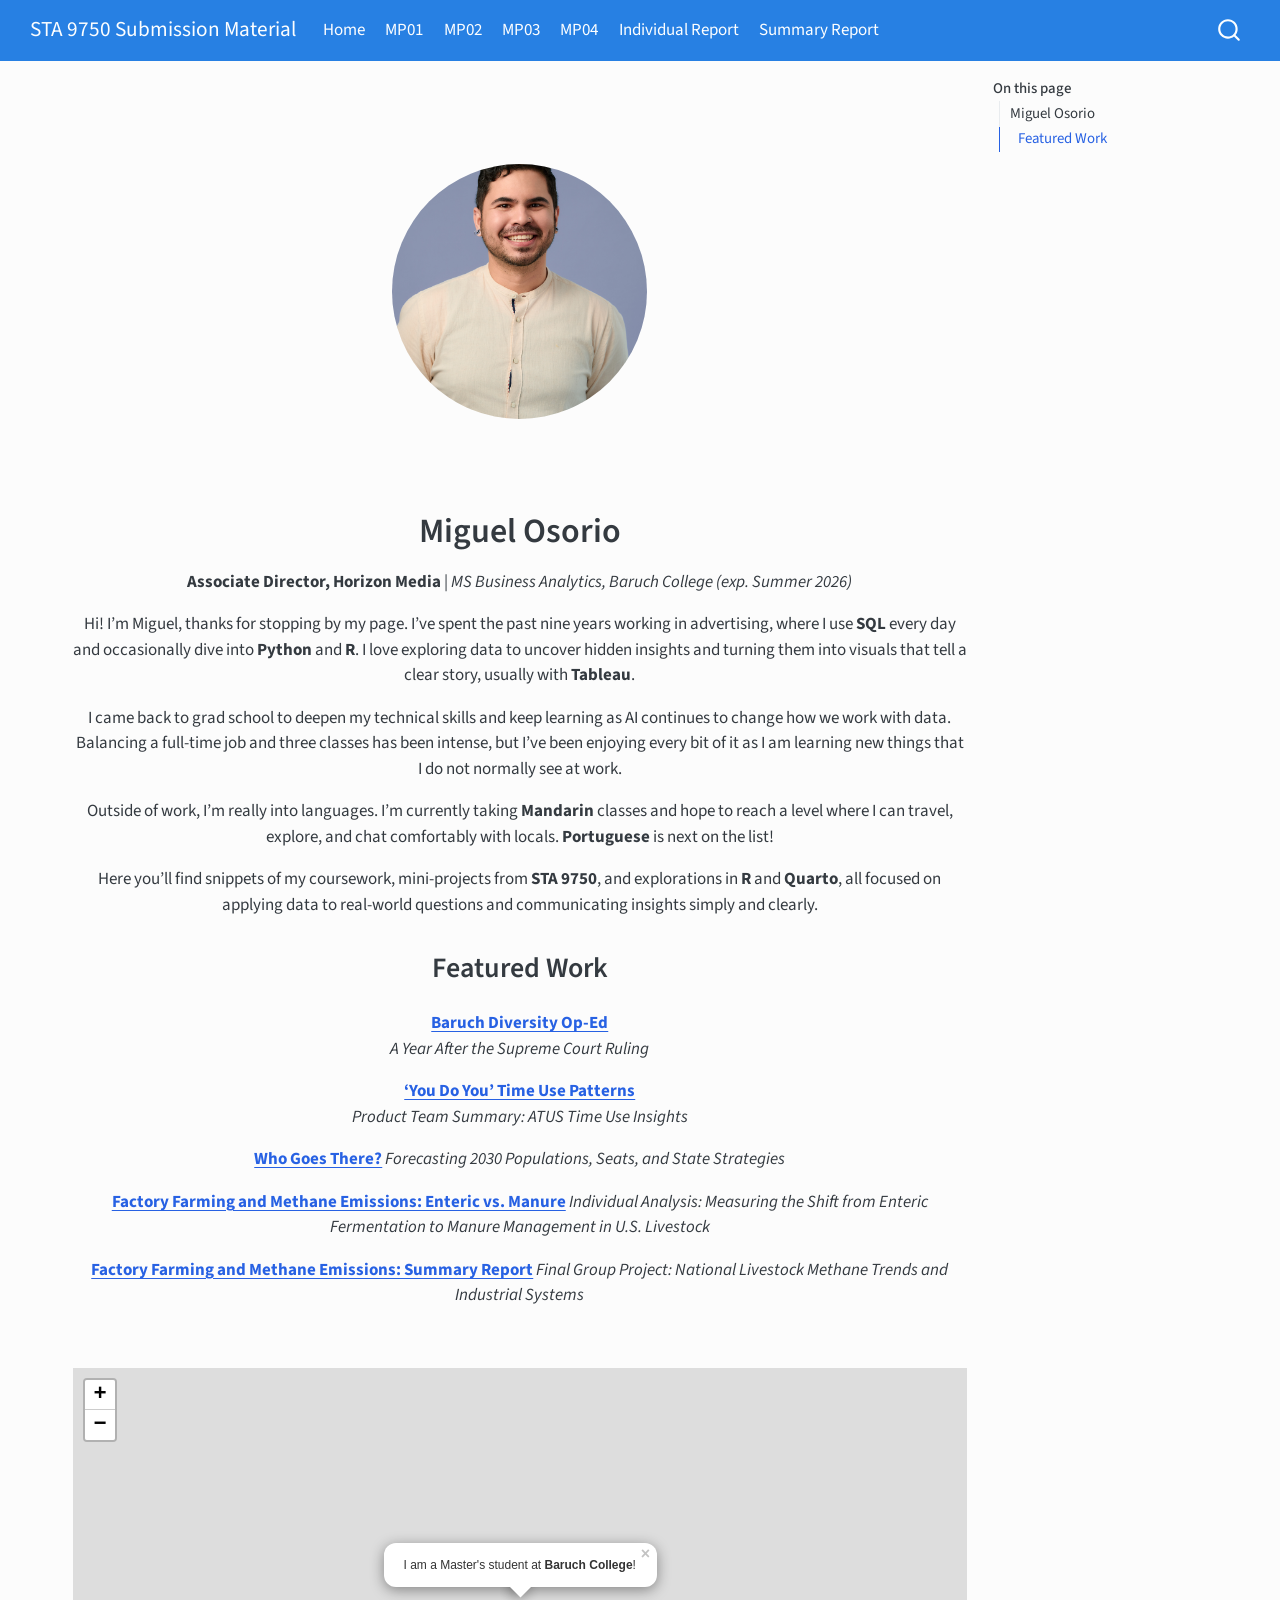
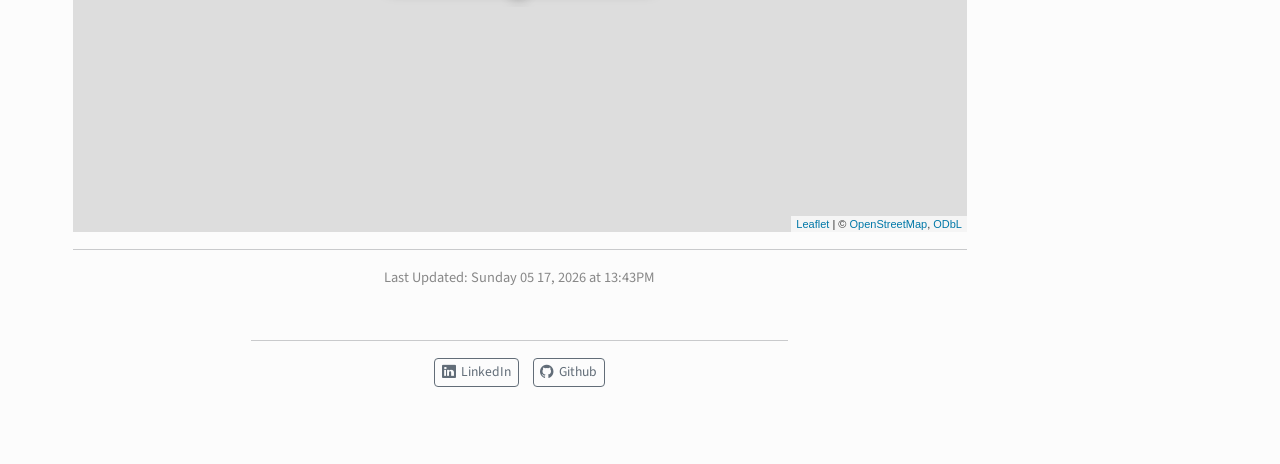
==== commit b29b73a4: "summary report #2" ====
--- a/docs/index.html
+++ b/docs/index.html
@@ -133,6 +133,10 @@
     <a class="nav-link" href="./individual_report.html"> 
 <span class="menu-text">Individual Report</span></a>
   </li>  
+  <li class="nav-item">
+    <a class="nav-link" href="./summary_report.html"> 
+<span class="menu-text">Summary Report</span></a>
+  </li>  
 </ul>
           </div> <!-- /navcollapse -->
             <div class="quarto-navbar-tools">
@@ -176,16 +180,16 @@
 <em>Product Team Summary: ATUS Time Use Insights</em></p>
 <p><a href="./mp03.html"><strong>Who Goes There?</strong></a> <em>Forecasting 2030 Populations, Seats, and State Strategies</em></p>
 <p><a href="./individual_report.html"><strong>Factory Farming and Methane Emissions: Enteric vs.&nbsp;Manure</strong></a> <em>Individual Analysis: Measuring the Shift from Enteric Fermentation to Manure Management in U.S. Livestock</em></p>
-<p><a href=""><strong>Factory Farming and Methane Emissions: Summary Report</strong></a> <em>Final Group Project: National Livestock Methane Trends and Industrial Systems</em></p>
+<p><a href="./summary_report.html"><strong>Factory Farming and Methane Emissions: Summary Report</strong></a> <em>Final Group Project: National Livestock Methane Trends and Industrial Systems</em></p>
 <p><br></p>
 <div class="cell">
 <div class="cell-output-display">
-<div class="leaflet html-widget html-fill-item" id="htmlwidget-f262d585a3f7a93700d6" style="width:100%;height:464px;"></div>
-<script type="application/json" data-for="htmlwidget-f262d585a3f7a93700d6">{"x":{"options":{"crs":{"crsClass":"L.CRS.EPSG3857","code":null,"proj4def":null,"projectedBounds":null,"options":{}}},"calls":[{"method":"addTiles","args":["https://{s}.tile.openstreetmap.org/{z}/{x}/{y}.png",null,null,{"minZoom":0,"maxZoom":18,"tileSize":256,"subdomains":"abc","errorTileUrl":"","tms":false,"noWrap":false,"zoomOffset":0,"zoomReverse":false,"opacity":1,"zIndex":1,"detectRetina":false,"attribution":"&copy; <a href=\"https://openstreetmap.org/copyright/\">OpenStreetMap<\/a>,  <a href=\"https://opendatacommons.org/licenses/odbl/\">ODbL<\/a>"}]},{"method":"addPopups","args":[40.74028,-73.98333,"I am a Master's student at <b>Baruch College<\/b>!",null,null,{"maxWidth":300,"minWidth":50,"autoPan":true,"keepInView":false,"closeButton":true,"className":""}]}],"setView":[[40.74028,-73.98333],17,[]],"limits":{"lat":[40.74028,40.74028],"lng":[-73.98333,-73.98333]}},"evals":[],"jsHooks":[]}</script>
+<div class="leaflet html-widget html-fill-item" id="htmlwidget-a888e6830fa520595c7f" style="width:100%;height:464px;"></div>
+<script type="application/json" data-for="htmlwidget-a888e6830fa520595c7f">{"x":{"options":{"crs":{"crsClass":"L.CRS.EPSG3857","code":null,"proj4def":null,"projectedBounds":null,"options":{}}},"calls":[{"method":"addTiles","args":["https://{s}.tile.openstreetmap.org/{z}/{x}/{y}.png",null,null,{"minZoom":0,"maxZoom":18,"tileSize":256,"subdomains":"abc","errorTileUrl":"","tms":false,"noWrap":false,"zoomOffset":0,"zoomReverse":false,"opacity":1,"zIndex":1,"detectRetina":false,"attribution":"&copy; <a href=\"https://openstreetmap.org/copyright/\">OpenStreetMap<\/a>,  <a href=\"https://opendatacommons.org/licenses/odbl/\">ODbL<\/a>"}]},{"method":"addPopups","args":[40.74028,-73.98333,"I am a Master's student at <b>Baruch College<\/b>!",null,null,{"maxWidth":300,"minWidth":50,"autoPan":true,"keepInView":false,"closeButton":true,"className":""}]}],"setView":[[40.74028,-73.98333],17,[]],"limits":{"lat":[40.74028,40.74028],"lng":[-73.98333,-73.98333]}},"evals":[],"jsHooks":[]}</script>
 </div>
 </div>
 <hr>
-<p>Last Updated: Monday 05 04, 2026 at 03:39AM</p>
+<p>Last Updated: Sunday 05 17, 2026 at 13:43PM</p>
 
 
 </section>
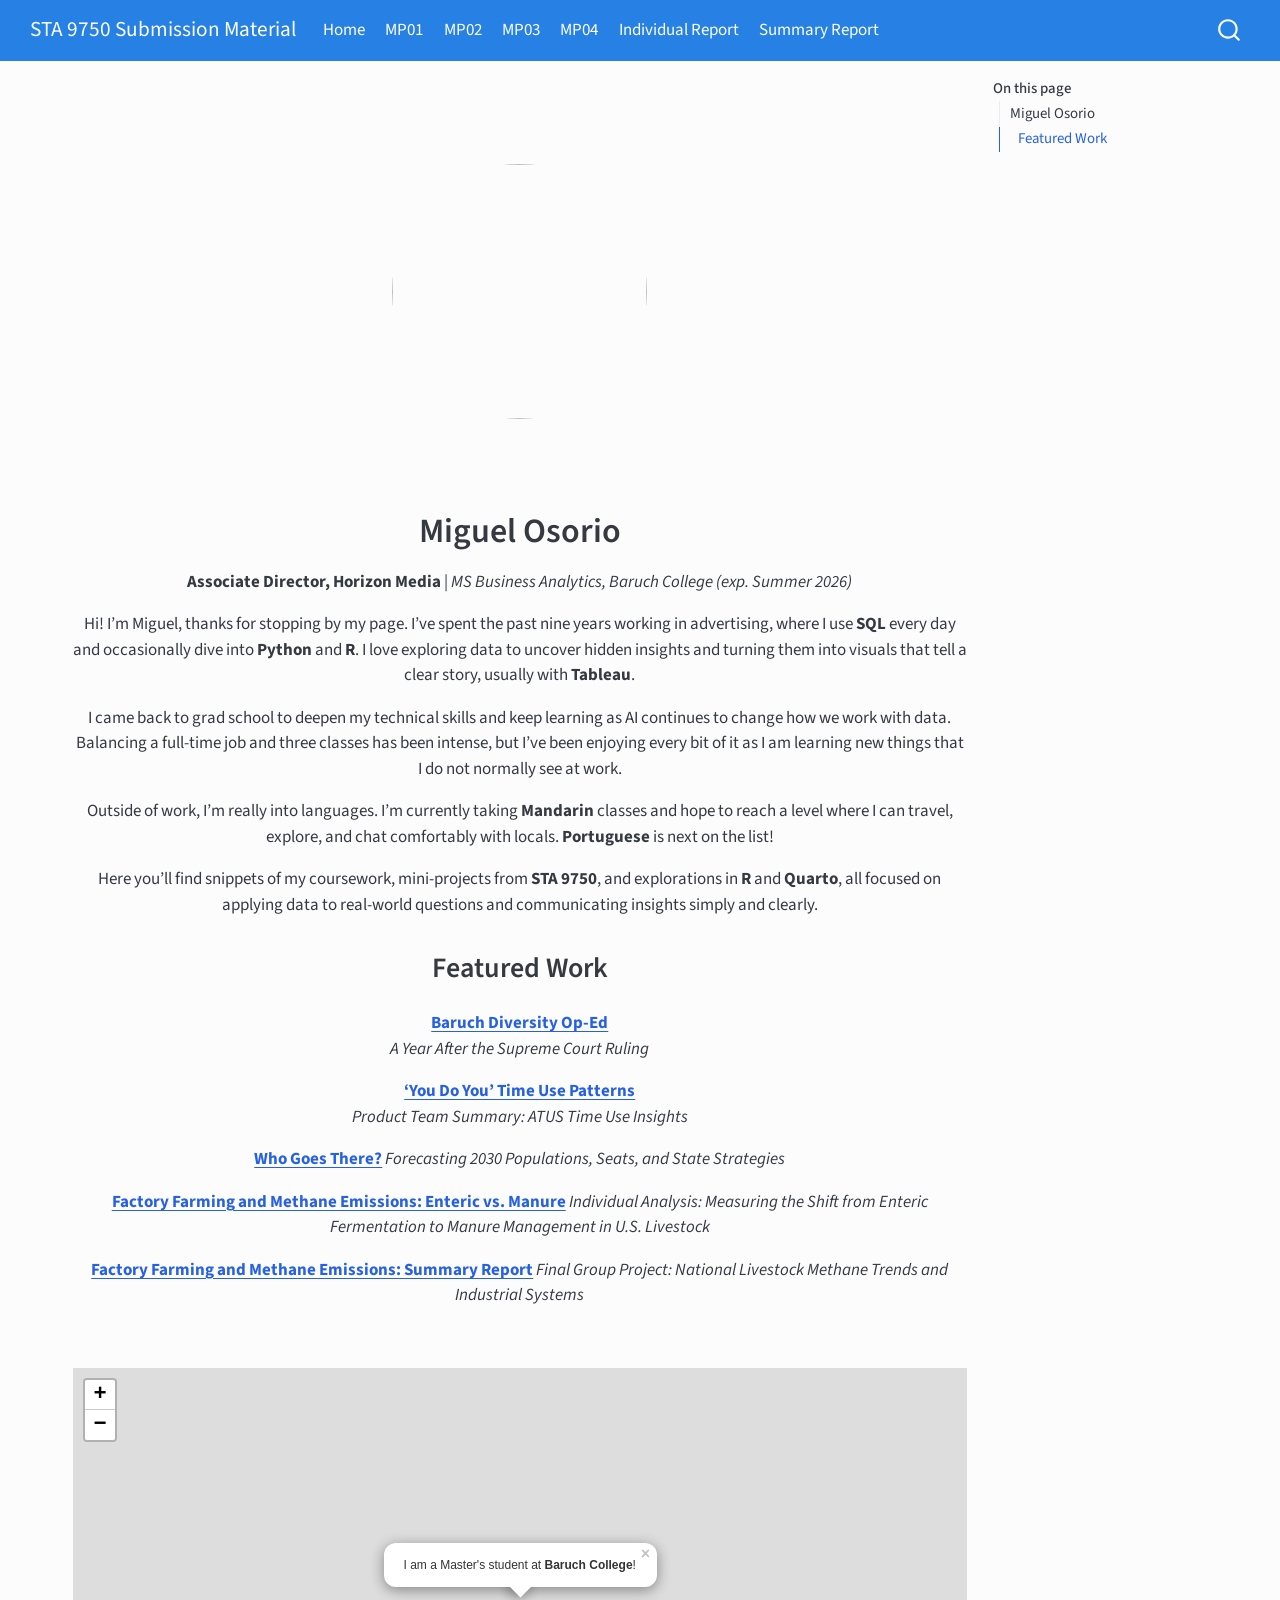
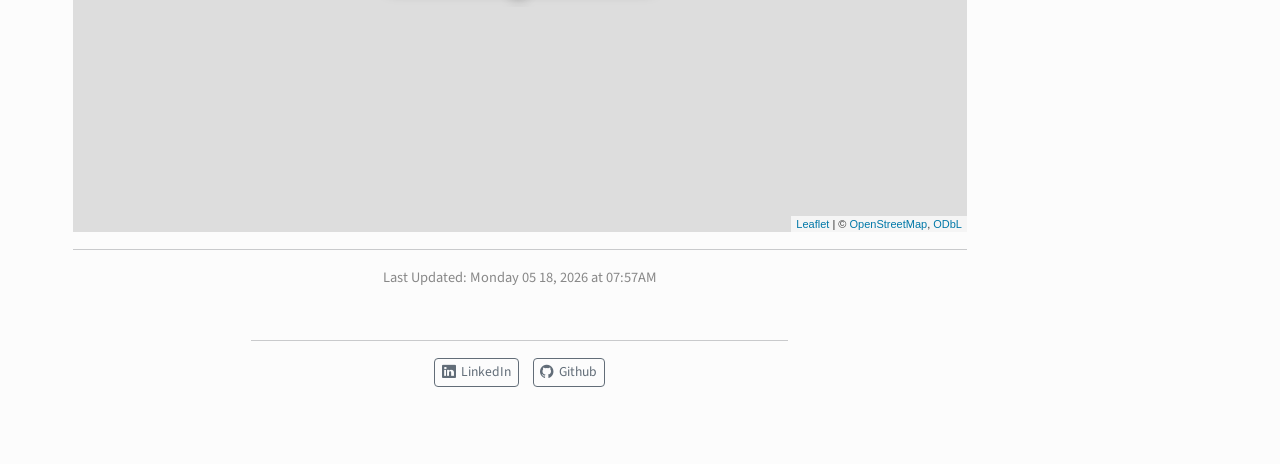
==== commit 3355f35d: "headshot" ====
--- a/docs/index.html
+++ b/docs/index.html
@@ -161,7 +161,7 @@
     </div>
 <!-- main -->
 <div class="quarto-about-jolla column-page-left">
-  <img src="miguel-headshot.jpg" class="about-image
+  <img src="miguel-headshot2.jpg" class="about-image
   round " style="height: 15em; width: 15em;">
  <header id="title-block-header" class="quarto-title-block"></header><main class="content column-page-left" id="quarto-document-content">
 
@@ -184,12 +184,12 @@
 <p><br></p>
 <div class="cell">
 <div class="cell-output-display">
-<div class="leaflet html-widget html-fill-item" id="htmlwidget-a888e6830fa520595c7f" style="width:100%;height:464px;"></div>
-<script type="application/json" data-for="htmlwidget-a888e6830fa520595c7f">{"x":{"options":{"crs":{"crsClass":"L.CRS.EPSG3857","code":null,"proj4def":null,"projectedBounds":null,"options":{}}},"calls":[{"method":"addTiles","args":["https://{s}.tile.openstreetmap.org/{z}/{x}/{y}.png",null,null,{"minZoom":0,"maxZoom":18,"tileSize":256,"subdomains":"abc","errorTileUrl":"","tms":false,"noWrap":false,"zoomOffset":0,"zoomReverse":false,"opacity":1,"zIndex":1,"detectRetina":false,"attribution":"&copy; <a href=\"https://openstreetmap.org/copyright/\">OpenStreetMap<\/a>,  <a href=\"https://opendatacommons.org/licenses/odbl/\">ODbL<\/a>"}]},{"method":"addPopups","args":[40.74028,-73.98333,"I am a Master's student at <b>Baruch College<\/b>!",null,null,{"maxWidth":300,"minWidth":50,"autoPan":true,"keepInView":false,"closeButton":true,"className":""}]}],"setView":[[40.74028,-73.98333],17,[]],"limits":{"lat":[40.74028,40.74028],"lng":[-73.98333,-73.98333]}},"evals":[],"jsHooks":[]}</script>
+<div class="leaflet html-widget html-fill-item" id="htmlwidget-056a6a0256e4dec78d7a" style="width:100%;height:464px;"></div>
+<script type="application/json" data-for="htmlwidget-056a6a0256e4dec78d7a">{"x":{"options":{"crs":{"crsClass":"L.CRS.EPSG3857","code":null,"proj4def":null,"projectedBounds":null,"options":{}}},"calls":[{"method":"addTiles","args":["https://{s}.tile.openstreetmap.org/{z}/{x}/{y}.png",null,null,{"minZoom":0,"maxZoom":18,"tileSize":256,"subdomains":"abc","errorTileUrl":"","tms":false,"noWrap":false,"zoomOffset":0,"zoomReverse":false,"opacity":1,"zIndex":1,"detectRetina":false,"attribution":"&copy; <a href=\"https://openstreetmap.org/copyright/\">OpenStreetMap<\/a>,  <a href=\"https://opendatacommons.org/licenses/odbl/\">ODbL<\/a>"}]},{"method":"addPopups","args":[40.74028,-73.98333,"I am a Master's student at <b>Baruch College<\/b>!",null,null,{"maxWidth":300,"minWidth":50,"autoPan":true,"keepInView":false,"closeButton":true,"className":""}]}],"setView":[[40.74028,-73.98333],17,[]],"limits":{"lat":[40.74028,40.74028],"lng":[-73.98333,-73.98333]}},"evals":[],"jsHooks":[]}</script>
 </div>
 </div>
 <hr>
-<p>Last Updated: Sunday 05 17, 2026 at 13:43PM</p>
+<p>Last Updated: Monday 05 18, 2026 at 07:57AM</p>
 
 
 </section>
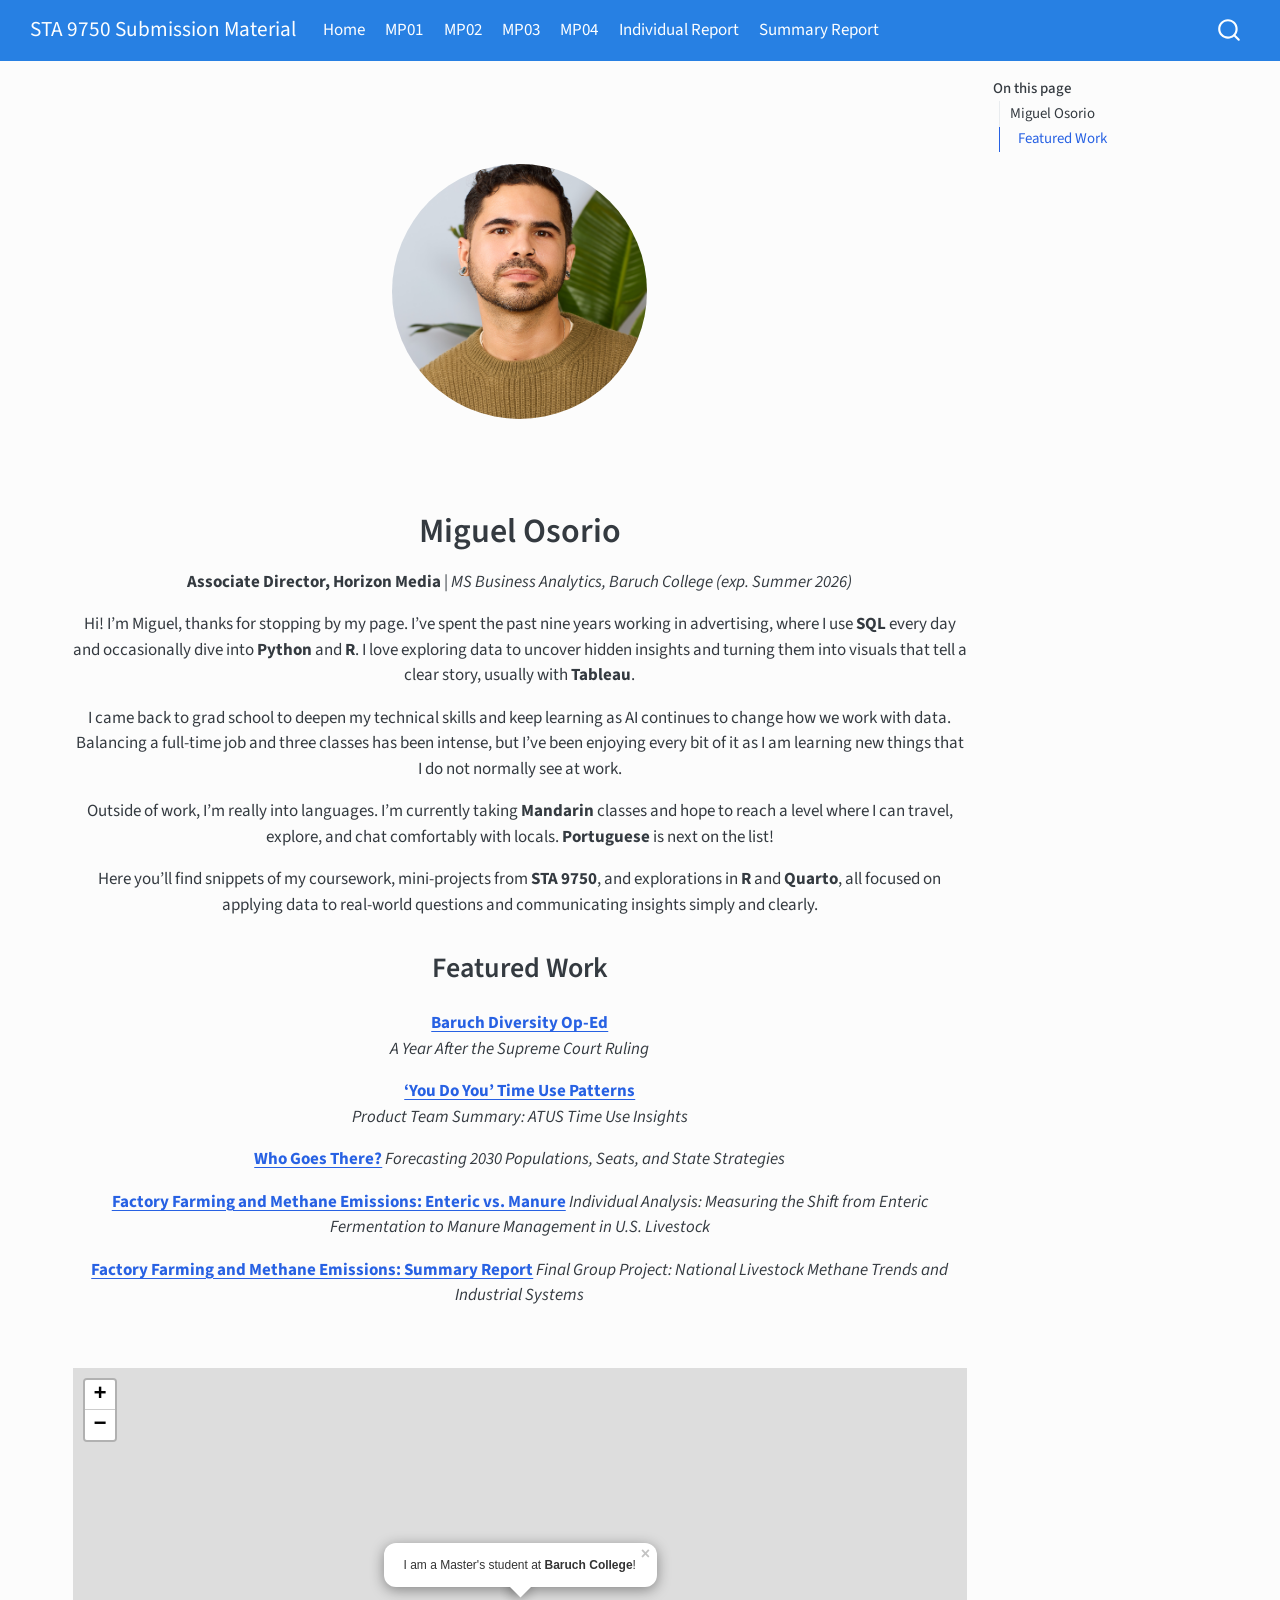
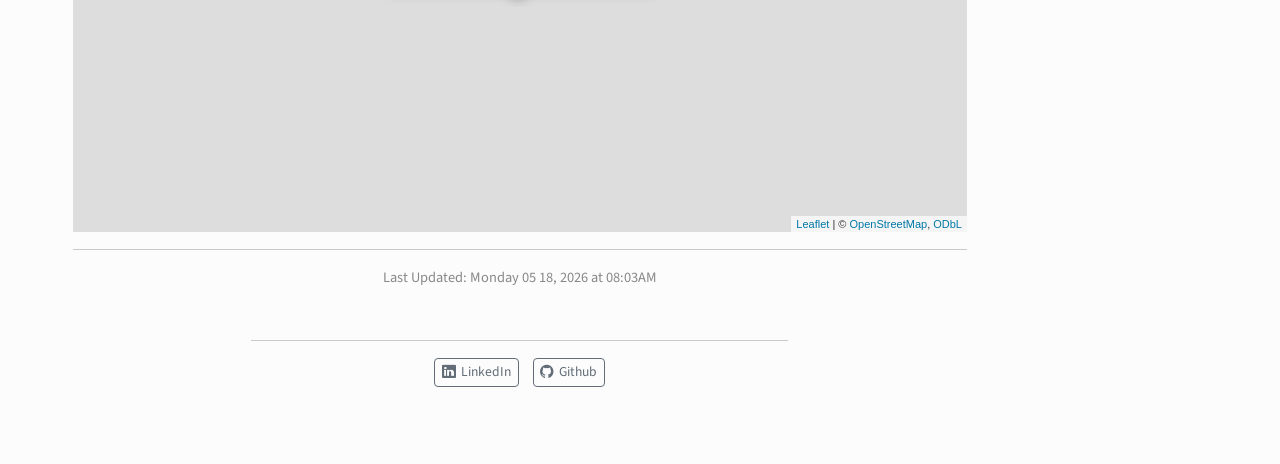
==== commit 945c34a1: "edits" ====
--- a/docs/index.html
+++ b/docs/index.html
@@ -161,7 +161,7 @@
     </div>
 <!-- main -->
 <div class="quarto-about-jolla column-page-left">
-  <img src="miguel-headshot2.jpg" class="about-image
+  <img src="miguel-headshot2.png" class="about-image
   round " style="height: 15em; width: 15em;">
  <header id="title-block-header" class="quarto-title-block"></header><main class="content column-page-left" id="quarto-document-content">
 
@@ -184,12 +184,12 @@
 <p><br></p>
 <div class="cell">
 <div class="cell-output-display">
-<div class="leaflet html-widget html-fill-item" id="htmlwidget-056a6a0256e4dec78d7a" style="width:100%;height:464px;"></div>
-<script type="application/json" data-for="htmlwidget-056a6a0256e4dec78d7a">{"x":{"options":{"crs":{"crsClass":"L.CRS.EPSG3857","code":null,"proj4def":null,"projectedBounds":null,"options":{}}},"calls":[{"method":"addTiles","args":["https://{s}.tile.openstreetmap.org/{z}/{x}/{y}.png",null,null,{"minZoom":0,"maxZoom":18,"tileSize":256,"subdomains":"abc","errorTileUrl":"","tms":false,"noWrap":false,"zoomOffset":0,"zoomReverse":false,"opacity":1,"zIndex":1,"detectRetina":false,"attribution":"&copy; <a href=\"https://openstreetmap.org/copyright/\">OpenStreetMap<\/a>,  <a href=\"https://opendatacommons.org/licenses/odbl/\">ODbL<\/a>"}]},{"method":"addPopups","args":[40.74028,-73.98333,"I am a Master's student at <b>Baruch College<\/b>!",null,null,{"maxWidth":300,"minWidth":50,"autoPan":true,"keepInView":false,"closeButton":true,"className":""}]}],"setView":[[40.74028,-73.98333],17,[]],"limits":{"lat":[40.74028,40.74028],"lng":[-73.98333,-73.98333]}},"evals":[],"jsHooks":[]}</script>
+<div class="leaflet html-widget html-fill-item" id="htmlwidget-53a022f1a0b704aea54d" style="width:100%;height:464px;"></div>
+<script type="application/json" data-for="htmlwidget-53a022f1a0b704aea54d">{"x":{"options":{"crs":{"crsClass":"L.CRS.EPSG3857","code":null,"proj4def":null,"projectedBounds":null,"options":{}}},"calls":[{"method":"addTiles","args":["https://{s}.tile.openstreetmap.org/{z}/{x}/{y}.png",null,null,{"minZoom":0,"maxZoom":18,"tileSize":256,"subdomains":"abc","errorTileUrl":"","tms":false,"noWrap":false,"zoomOffset":0,"zoomReverse":false,"opacity":1,"zIndex":1,"detectRetina":false,"attribution":"&copy; <a href=\"https://openstreetmap.org/copyright/\">OpenStreetMap<\/a>,  <a href=\"https://opendatacommons.org/licenses/odbl/\">ODbL<\/a>"}]},{"method":"addPopups","args":[40.74028,-73.98333,"I am a Master's student at <b>Baruch College<\/b>!",null,null,{"maxWidth":300,"minWidth":50,"autoPan":true,"keepInView":false,"closeButton":true,"className":""}]}],"setView":[[40.74028,-73.98333],17,[]],"limits":{"lat":[40.74028,40.74028],"lng":[-73.98333,-73.98333]}},"evals":[],"jsHooks":[]}</script>
 </div>
 </div>
 <hr>
-<p>Last Updated: Monday 05 18, 2026 at 07:57AM</p>
+<p>Last Updated: Monday 05 18, 2026 at 08:03AM</p>
 
 
 </section>
